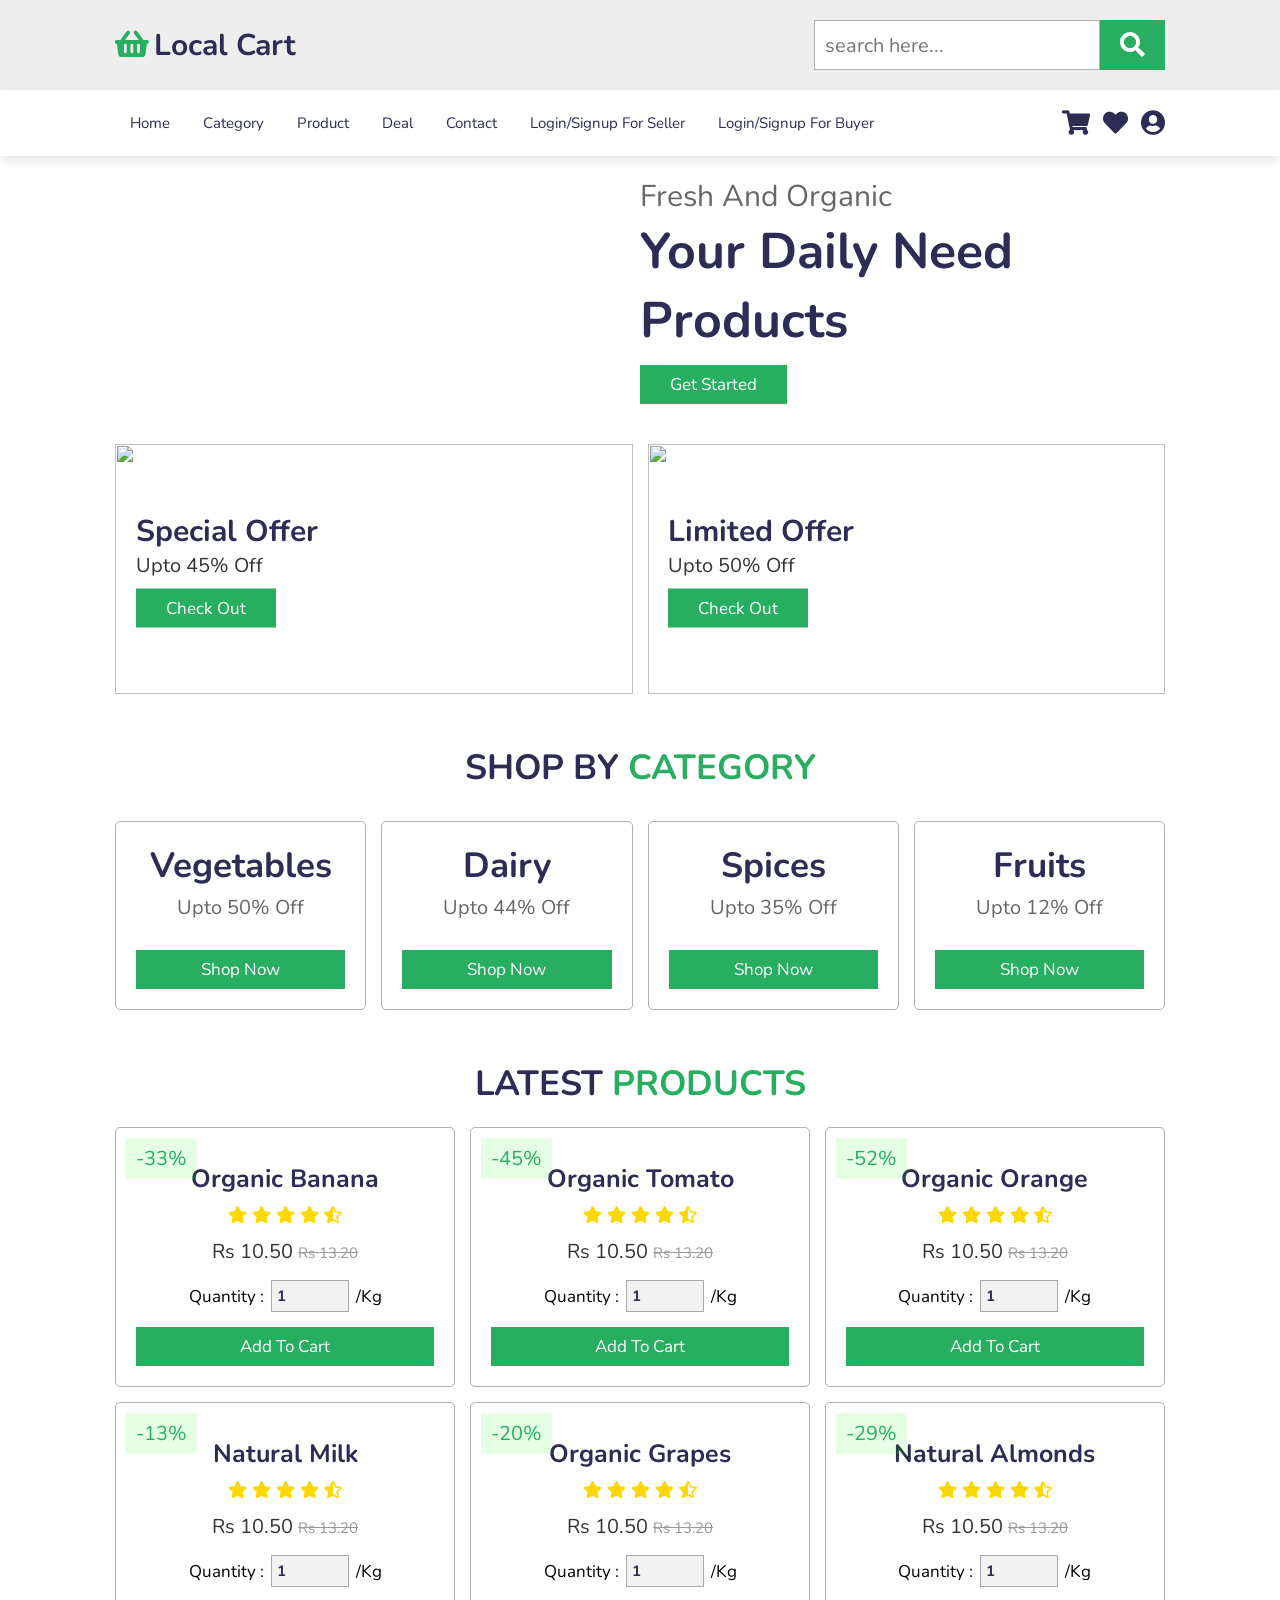
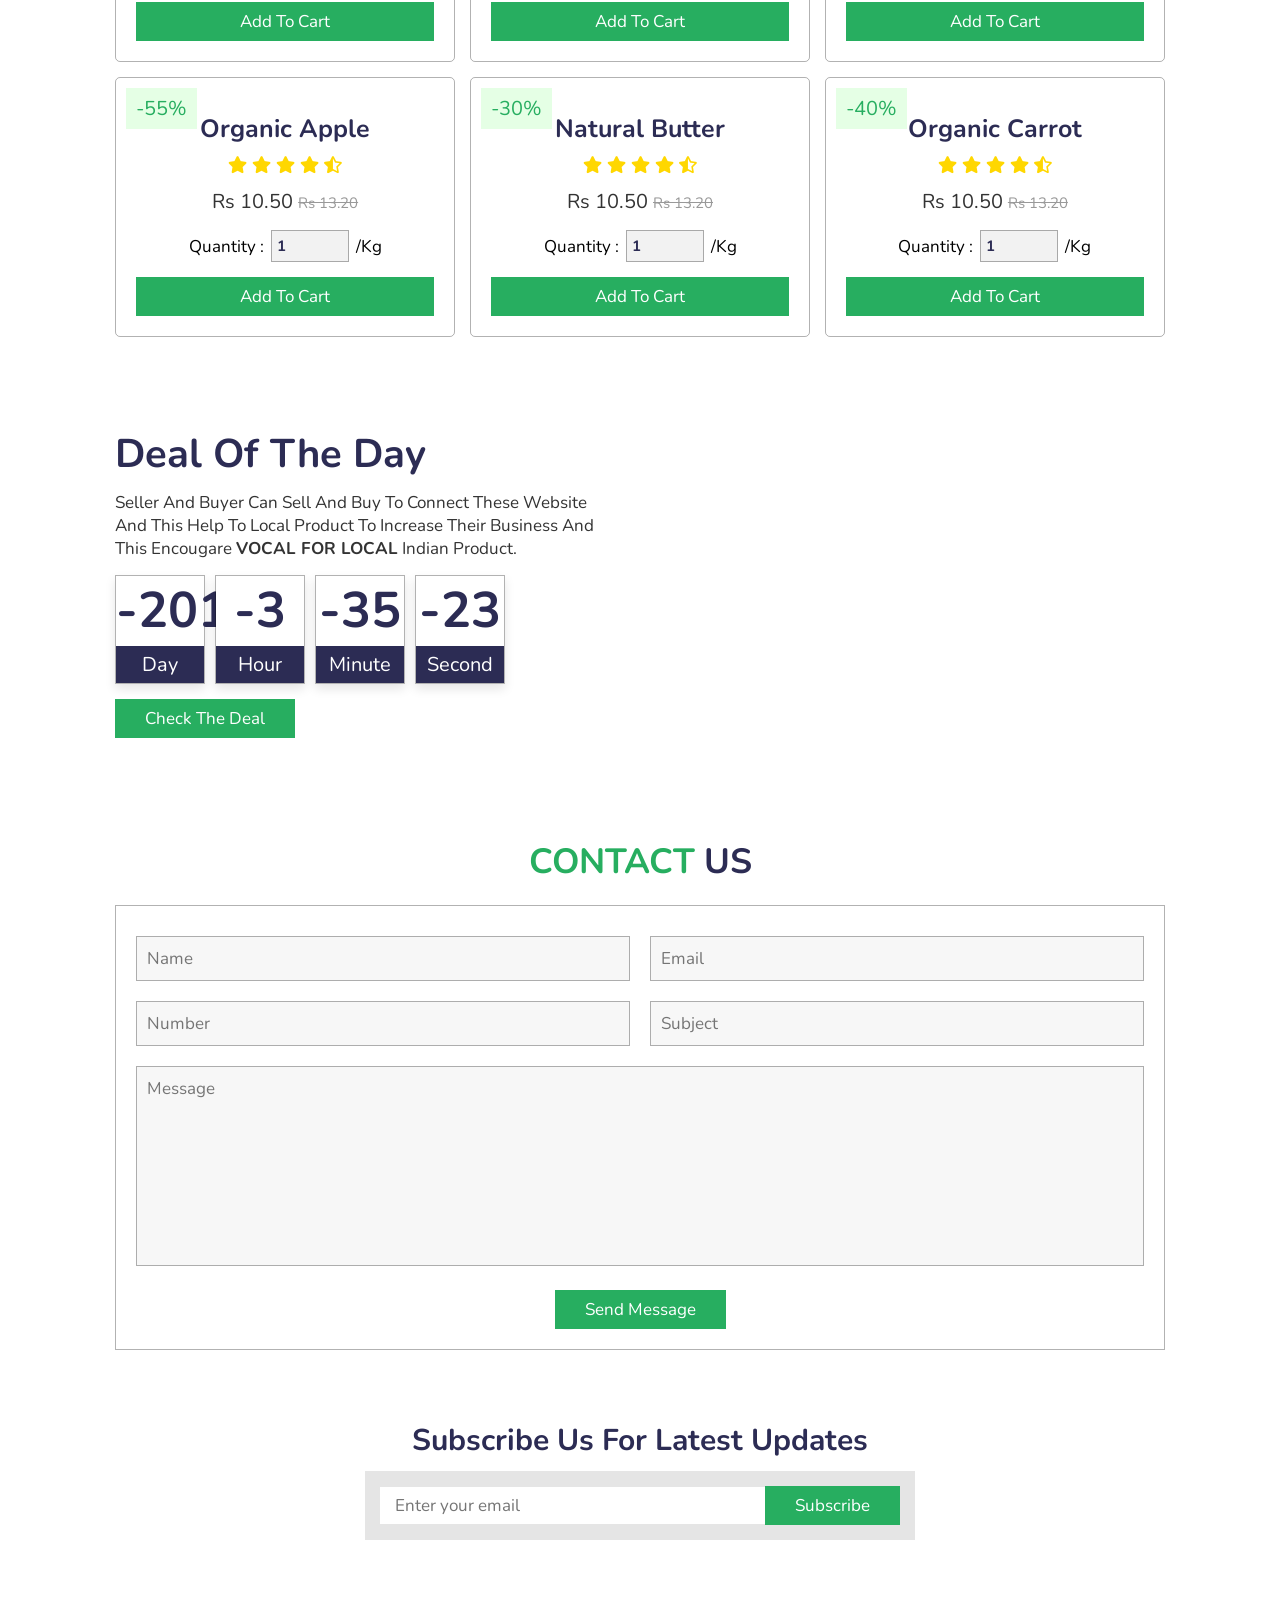
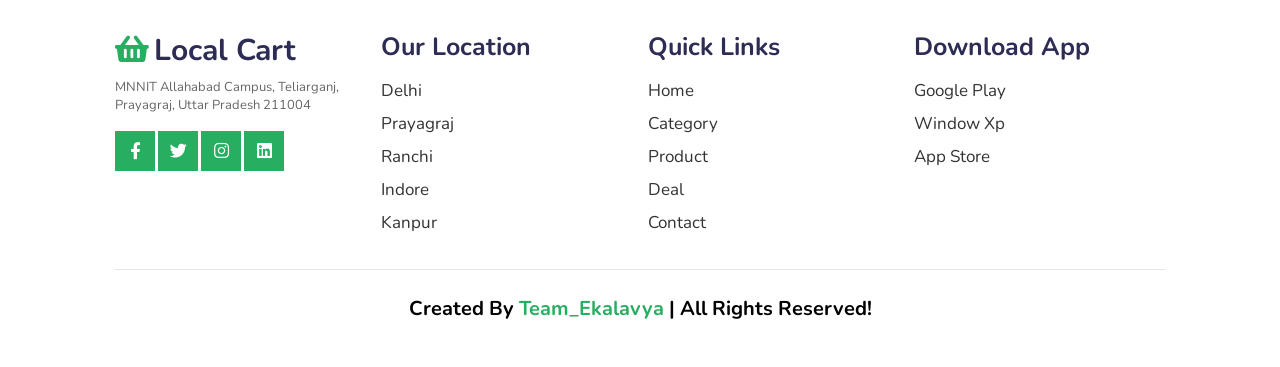
==== index.html @ 28bb5edc "Add files via upload" ====
<!DOCTYPE html>
<html lang="en">
<head>
    <meta charset="UTF-8">
    <meta name="viewport" content="width=device-width, initial-scale=1.0">
    <title>Local Cart/Indias first local product online shopping store </title>

    
    <link rel="stylesheet" href="https://cdnjs.cloudflare.com/ajax/libs/font-awesome/5.15.3/css/all.min.css">

    
    <link rel="stylesheet" href="style.css">

</head>
<body>



<header>

    <div class="header-1">

        <a href="#" class="logo"><i class="fas fa-shopping-basket"></i>Local Cart</a>

        <form action="" class="search-box-container">
            <input type="search" id="search-box" placeholder="search here...">
            <label for="search-box" class="fas fa-search"></label>
        </form>

    </div>

    <div class="header-2">

        <div id="menu-bar" class="fas fa-bars"></div>

        <nav class="navbar">
            <a href="#home">home</a>
            <a href="#category">category</a>
            <a href="#product">product</a>
            <a href="#deal">deal</a>
            <a href="#contact">contact</a>
            <a href="Login_Page.html" target="_blank">login/signup for Seller</a>
            <a href="Login_Page.html" target="_blank">login/signup for Buyer</a>
        </nav>

        <div class="icons">
            <a href="#" class="fas fa-shopping-cart"></a>
            <a href="#" class="fas fa-heart"></a>
            <a href="#" class="fas fa-user-circle"></a>
        </div>

    </div>

</header>



<section class="home" id="home">

    <div class="image">
        <img src="images/home-img.png" alt="">
    </div>

    <div class="content">
        <span>fresh and organic</span>
        <h3>your daily need products</h3>
        <a href="#" class="btn">get started</a>
    </div>

</section>



<section class="banner-container">

    <div class="banner">
        <img src="images/banner-1.jpg" alt="">
        <div class="content">
            <h3>special offer</h3>
            <p>upto 45% off</p>
            <a href="#" class="btn">check out</a>
        </div>
    </div>

    <div class="banner">
        <img src="images/banner-2.jpg" alt="">
        <div class="content">
            <h3>limited offer</h3>
            <p>upto 50% off</p>
            <a href="#" class="btn">check out</a>
        </div>
    </div>

</section>



<section class="category" id="category">

    <h1 class="heading">shop by <span>category</span></h1>

    <div class="box-container">

        <div class="box">
            <h3>Vegetables</h3>
            <p>upto 50% off</p>
            <img src="images/category-1.png" alt="">
            <a href="vegetables.html" class="btn">shop now</a>
        </div>
        <div class="box">
            <h3>Dairy</h3>
            <p>upto 44% off</p>
            <img src="images/Dairy Products/raspberry-1293616__340.webp" alt="">
            <a href="dairy.html" class="btn">shop now</a>
        </div>
        <div class="box">
            <h3>Spices</h3>
            <p>upto 35% off</p>
            <img src="images/Spices/spice2.jpg" alt="">
            <a href="spices.html" class="btn">shop now</a>
        </div>
        <div class="box">
            <h3>Fruits</h3>
            <p>upto 12% off</p>
            <img src="images/category-4.png" alt="">
            <a href="fruits.html" class="btn">shop now</a>
        </div>

    </div>

</section>



<section class="product" id="product">

    <h1 class="heading">latest <span>products</span></h1>

    <div class="box-container">

        <div class="box">
            <span class="discount">-33%</span>
            <div class="icons">
                <a href="#" class="fas fa-heart"></a>
                <a href="#" class="fas fa-share"></a>
                <a href="#" class="fas fa-eye"></a>
            </div>
            <img src="images/product-1.png" alt="">
            <h3>organic banana</h3>
            <div class="stars">
                <i class="fas fa-star"></i>
                <i class="fas fa-star"></i>
                <i class="fas fa-star"></i>
                <i class="fas fa-star"></i>
                <i class="fas fa-star-half-alt"></i>
            </div>
            <div class="price"> Rs 10.50 <span> Rs 13.20 </span> </div>
            <div class="quantity">
                <span>quantity : </span>
                <input type="number" min="1" max="1000" value="1">
                <span> /kg </span>
            </div>
            <a href="#" class="btn">add to cart</a>
        </div>

        <div class="box">
            <span class="discount">-45%</span>
            <div class="icons">
                <a href="#" class="fas fa-heart"></a>
                <a href="#" class="fas fa-share"></a>
                <a href="#" class="fas fa-eye"></a>
            </div>
            <img src="images/product-2.png" alt="">
            <h3>organic tomato</h3>
            <div class="stars">
                <i class="fas fa-star"></i>
                <i class="fas fa-star"></i>
                <i class="fas fa-star"></i>
                <i class="fas fa-star"></i>
                <i class="fas fa-star-half-alt"></i>
            </div>
            <div class="price"> Rs 10.50 <span> Rs 13.20 </span> </div>
            <div class="quantity">
                <span>quantity : </span>
                <input type="number" min="1" max="1000" value="1">
                <span> /kg </span>
            </div>
            <a href="#" class="btn">add to cart</a>
        </div>

        <div class="box">
            <span class="discount">-52%</span>
            <div class="icons">
                <a href="#" class="fas fa-heart"></a>
                <a href="#" class="fas fa-share"></a>
                <a href="#" class="fas fa-eye"></a>
            </div>
            <img src="images/product-3.png" alt="">
            <h3>organic orange</h3>
            <div class="stars">
                <i class="fas fa-star"></i>
                <i class="fas fa-star"></i>
                <i class="fas fa-star"></i>
                <i class="fas fa-star"></i>
                <i class="fas fa-star-half-alt"></i>
            </div>
            <div class="price"> Rs 10.50 <span> Rs 13.20 </span> </div>
            <div class="quantity">
                <span>quantity : </span>
                <input type="number" min="1" max="1000" value="1">
                <span> /kg </span>
            </div>
            <a href="#" class="btn">add to cart</a>
        </div>

        <div class="box">
            <span class="discount">-13%</span>
            <div class="icons">
                <a href="#" class="fas fa-heart"></a>
                <a href="#" class="fas fa-share"></a>
                <a href="#" class="fas fa-eye"></a>
            </div>
            <img src="images/product-4.png" alt="">
            <h3>natural milk</h3>
            <div class="stars">
                <i class="fas fa-star"></i>
                <i class="fas fa-star"></i>
                <i class="fas fa-star"></i>
                <i class="fas fa-star"></i>
                <i class="fas fa-star-half-alt"></i>
            </div>
            <div class="price"> Rs 10.50 <span> Rs 13.20 </span> </div>
            <div class="quantity">
                <span>quantity : </span>
                <input type="number" min="1" max="1000" value="1">
                <span> /kg </span>
            </div>
            <a href="#" class="btn">add to cart</a>
        </div>

        <div class="box">
            <span class="discount">-20%</span>
            <div class="icons">
                <a href="#" class="fas fa-heart"></a>
                <a href="#" class="fas fa-share"></a>
                <a href="#" class="fas fa-eye"></a>
            </div>
            <img src="images/product-5.png" alt="">
            <h3>organic grapes</h3>
            <div class="stars">
                <i class="fas fa-star"></i>
                <i class="fas fa-star"></i>
                <i class="fas fa-star"></i>
                <i class="fas fa-star"></i>
                <i class="fas fa-star-half-alt"></i>
            </div>
            <div class="price"> Rs 10.50 <span> Rs 13.20 </span> </div>
            <div class="quantity">
                <span>quantity : </span>
                <input type="number" min="1" max="1000" value="1">
                <span> /kg </span>
            </div>
            <a href="#" class="btn">add to cart</a>
        </div>

        <div class="box">
            <span class="discount">-29%</span>
            <div class="icons">
                <a href="#" class="fas fa-heart"></a>
                <a href="#" class="fas fa-share"></a>
                <a href="#" class="fas fa-eye"></a>
            </div>
            <img src="images/product-6.png" alt="">
            <h3>natural almonds</h3>
            <div class="stars">
                <i class="fas fa-star"></i>
                <i class="fas fa-star"></i>
                <i class="fas fa-star"></i>
                <i class="fas fa-star"></i>
                <i class="fas fa-star-half-alt"></i>
            </div>
            <div class="price"> Rs 10.50 <span> Rs 13.20 </span> </div>
            <div class="quantity">
                <span>quantity : </span>
                <input type="number" min="1" max="1000" value="1">
                <span> /kg </span>
            </div>
            <a href="#" class="btn">add to cart</a>
        </div>

        <div class="box">
            <span class="discount">-55%</span>
            <div class="icons">
                <a href="#" class="fas fa-heart"></a>
                <a href="#" class="fas fa-share"></a>
                <a href="#" class="fas fa-eye"></a>
            </div>
            <img src="images/product-7.png" alt="">
            <h3>organic apple</h3>
            <div class="stars">
                <i class="fas fa-star"></i>
                <i class="fas fa-star"></i>
                <i class="fas fa-star"></i>
                <i class="fas fa-star"></i>
                <i class="fas fa-star-half-alt"></i>
            </div>
            <div class="price"> Rs 10.50 <span> Rs 13.20 </span> </div>
            <div class="quantity">
                <span>quantity : </span>
                <input type="number" min="1" max="1000" value="1">
                <span> /kg </span>
            </div>
            <a href="#" class="btn">add to cart</a>
        </div>

        <div class="box">
            <span class="discount">-30%</span>
            <div class="icons">
                <a href="#" class="fas fa-heart"></a>
                <a href="#" class="fas fa-share"></a>
                <a href="#" class="fas fa-eye"></a>
            </div>
            <img src="images/product-8.png" alt="">
            <h3>natural butter</h3>
            <div class="stars">
                <i class="fas fa-star"></i>
                <i class="fas fa-star"></i>
                <i class="fas fa-star"></i>
                <i class="fas fa-star"></i>
                <i class="fas fa-star-half-alt"></i>
            </div>
            <div class="price"> Rs 10.50 <span> Rs 13.20 </span> </div>
            <div class="quantity">
                <span>quantity : </span>
                <input type="number" min="1" max="1000" value="1">
                <span> /kg </span>
            </div>
            <a href="#" class="btn">add to cart</a>
        </div>

        <div class="box">
            <span class="discount">-40%</span>
            <div class="icons">
                <a href="#" class="fas fa-heart"></a>
                <a href="#" class="fas fa-share"></a>
                <a href="#" class="fas fa-eye"></a>
            </div>
            <img src="images/product-9.png" alt="">
            <h3>organic carrot</h3>
            <div class="stars">
                <i class="fas fa-star"></i>
                <i class="fas fa-star"></i>
                <i class="fas fa-star"></i>
                <i class="fas fa-star"></i>
                <i class="fas fa-star-half-alt"></i>
            </div>
            <div class="price"> Rs 10.50 <span> Rs 13.20 </span> </div>
            <div class="quantity">
                <span>quantity : </span>
                <input type="number" min="1" max="1000" value="1">
                <span> /kg </span>
            </div>
            <a href="#" class="btn">add to cart</a>
        </div>

    </div>

</section>


<section class="deal" id="deal">

    <div class="content">

        <h3 class="title">deal of the day</h3>
        <p>Seller and buyer can sell and buy to connect these website 
            and this help to local product to increase their business 
            and this encougare <span> <b>VOCAL FOR LOCAL</b></span> Indian product.</p>

        <div class="count-down">
            <div class="box">
                <h3 id="day">00</h3>
                <span>day</span>
            </div>
            <div class="box">
                <h3 id="hour">00</h3>
                <span>hour</span>
            </div>
            <div class="box">
                <h3 id="minute">00</h3>
                <span>minute</span>
            </div>
            <div class="box">
                <h3 id="second">00</h3>
                <span>second</span>
            </div>
        </div>

        <a href="#" class="btn">check the deal</a>

    </div>

</section>



<section class="contact" id="contact">

    <h1 class="heading"> <span>contact</span> us </h1>

    <form action="">

        <div class="inputBox">
            <input type="text" placeholder="Name">
            <input type="email" placeholder="Email">
        </div>

        <div class="inputBox">
            <input type="number" placeholder="Number">
            <input type="text" placeholder="Subject">
        </div>

        <textarea placeholder="Message" name="" id="" cols="30" rows="10"></textarea>

        <input type="submit" value="send message" class="btn">

    </form>

</section>



<section class="newsletter">

    <h3>subscribe us for latest updates</h3>

    <form action="">
        <input class="box" type="email" placeholder="Enter your email">
        <input type="submit" value="subscribe" class="btn">
    </form>

</section>



<section class="footer">

    <div class="box-container">

        <div class="box">
            <a href="#" class="logo"><i class="fas fa-shopping-basket"></i>Local Cart</a>
            <p>MNNIT Allahabad Campus, Teliarganj, Prayagraj, Uttar Pradesh 211004 </p>
            <div class="share">
                <a href="#" class="btn fab fa-facebook-f"></a>
                <a href="#" class="btn fab fa-twitter"></a>
                <a href="#" class="btn fab fa-instagram"></a>
                <a href="#" class="btn fab fa-linkedin"></a>
            </div>
        </div>
        
        <div class="box">
            <h3>our location</h3>
            <div class="links">
                <a href="#">Delhi</a>
                <a href="#">Prayagraj</a>
                <a href="#">Ranchi</a>
                <a href="#">Indore</a>
                <a href="#">Kanpur</a>
            </div>
        </div>

        <div class="box">
            <h3>quick links</h3>
            <div class="links">
                <a href="#">home</a>
                <a href="#">category</a>
                <a href="#">product</a>
                <a href="#">deal</a>
                <a href="#">contact</a>
            </div>
        </div>

        <div class="box">
            <h3>download app</h3>
            <div class="links">
                <a href="#">google play</a>
                <a href="#">window xp</a>
                <a href="#">app store</a>
            </div>
        </div>

    </div>

    <h1 class="credit"> created by <span> Team_Ekalavya </span> | all rights reserved! </h1>

</section>


<!-- custom js file link  -->
<script src="script.js"></script>
    
</body>
</html>
---- style.css ----
@import url('https://fonts.googleapis.com/css2?family=Nunito:wght@200;300;400;600;700&display=swap');

:root{
  --green:#27ae60;
  --black:#2c2c54;
}

*{
  font-family: 'Nunito', sans-serif;
  margin:0; padding:0;
  box-sizing: border-box;
  outline: none; border:none;
  text-decoration: none;
  text-transform: capitalize;
  transition: all .2s linear;
}

*::selection{
  background:var(--green);
  color:#fff;
}

html{
  font-size: 62.5%;
  overflow-x: hidden;
  scroll-padding-top: 6.5rem;
  scroll-behavior: smooth;
}

section{
  padding:2rem 9%;
}

.btn{
  display: inline-block;
  margin-top: 1rem;
  background:var(--green);
  color:#fff;
  padding:.8rem 3rem;
  font-size: 1.7rem;
  text-align: center;
  cursor: pointer;
}

.btn:hover{
  background:var(--black);
}

.heading{
  text-align: center;
  color:var(--black);
  text-transform: uppercase;
  padding:1rem;
  font-size: 3.5rem;
  padding-bottom: 2rem;
}

.heading span{
  color:var(--green);
  text-transform: uppercase;
}

.header-1{
  background:#eee;
  display: flex;
  align-items: center;
  justify-content: space-between;
  padding:2rem 9%;
}

.logo{
  color:var(--black);
  font-weight: bolder;
  font-size: 3rem;
}

.logo i{
  padding-right: .5rem;
  color:var(--green);
}

.header-1 .search-box-container{
  display: flex;
  height:5rem;
}

.header-1 .search-box-container #search-box{
  height: 100%;
  width:100%;
  padding:1rem;
  font-size: 2rem;
  color:#333;
  border:.1rem solid rgba(0,0,0,.3);
  text-transform: none;
}

.header-1 .search-box-container label{
  height: 100%;
  width:8rem;
  font-size: 2.5rem;
  line-height: 5rem;
  color:#fff;
  background:var(--green);
  text-align: center;
  cursor: pointer;
}

.header-1 .search-box-container label:hover{
  background:var(--black);
}

.header-2{
  background:#fff;
  display: flex;
  align-items: center;
  justify-content: space-between;
  padding:2rem 9%;
  box-shadow: 0 .5rem 1rem rgba(0,0,0,.1);
  position: relative;
}

.header-2.active{
  position: fixed;
  top:0; left: 0; right:0;
  z-index: 10000;
}

.header-2 .navbar a{
  padding:.5rem 1.5rem;
  font-size: 1.5rem;
  border-radius: .5rem;
  color:var(--black);
}

.header-2 .navbar a:hover{
  background:var(--green);
  color:#fff;
}

.header-2 .icons a{
  font-size: 2.5rem;
  color:var(--black);
  padding-left: 1rem;
}

.header-2 .icons a:hover{
  color:var(--green);
}

#menu-bar{
  font-size: 3rem;
  border-radius: .5rem;
  border:.1rem solid var(--black);
  padding:.8rem 1.5rem;
  color:var(--black);
  cursor: pointer;
  display: none;
}

.home{
  display: flex;
  align-items: center;
  justify-content: center;
  flex-wrap: wrap;
}

.home .image{
  flex:1 1 40rem;
  padding-top: 5rem;
}

.home .image img{
  width:100%;
}

.home .content{
  flex:1 1 40rem;
}

.home .content span{
  font-size: 3rem;
  color:#666;
}

.home .content h3{
  font-size: 5rem;
  color:var(--black);
}
/*Categories*/
.categories{
  display: flex;
  align-items: center;
  justify-content: center;
  flex-wrap: wrap;
}
.categories .spice-image{
  flex:1 1 34rem;
  padding-top: 5rem;
}
.categories .spice-image img{
  width:80%;
}

.categories .content{
  flex:1 1 40rem;
}

.categories .content span{
  font-size: 3rem;
  color:#666;
}

.categories .content h3{
  font-size: 4rem;
  color:var(--black);
}


.banner-container{
  display: flex;
  flex-wrap: wrap;
  gap:1.5rem;
}

.banner-container .banner{
  flex:1 1 40rem;
  height: 25rem;
  overflow: hidden;
  position: relative;
}

.banner-container .banner img{
  height: 100%;
  width:100%;
  object-fit: cover;
}

.banner-container .banner .content{
  position: absolute;
  top:50%; left: 4%;
  transform: translateY(-50%);
}

.banner-container .banner .content h3{
  font-size: 3rem;
  color:var(--black);
}

.banner-container .banner .content p{
  font-size: 2rem;
  color:#333;
}

.banner-container .banner:hover img{
  transform:scale(1.2) rotate(-5deg);
}

.category .box-container{
  display: flex;
  gap: 1.5rem;
  flex-wrap: wrap;
  padding-top: 1rem;
}

.category .box-container .box{
  border:.1rem solid rgba(0,0,0,.3);
  border-radius: .5rem;
  text-align: center;
  padding:2rem;
  flex:1 1 25rem;
}

.category .box-container .box img{
  width: 20rem;
  margin:.5rem 0;
}

.category .box-container .box h3{
  font-size: 3.5rem;
  color:var(--black);
}

.category .box-container .box p{
  font-size: 2rem;
  color:#666;
  padding:.5rem 0;
}

.category .box-container .box .btn{
  display: block;
}

.product .box-container{
  display: flex;
  flex-wrap: wrap;
  gap:1.5rem;
}

.product .box-container .box{
  flex:1 1 30rem;
  text-align: center;
  padding:2rem;
  border:.1rem solid rgba(0,0,0,.3);
  border-radius: .5rem;
  overflow: hidden;
  position: relative;
}

.product .box-container .box img{
  height: 20rem;
}

.product .box-container .box .discount{
  position: absolute;
  top:1rem; left: 1rem;
  background:rgba(0,255,0,.1);
  color:var(--green);
  padding:.7rem 1rem;
  font-size: 2rem;
}

.product .box-container .box .icons{
  position: absolute;
  top:.5rem; right:-6rem;
}

.product .box-container .box:hover .icons{
  right:1rem;
}

.product .box-container .box .icons a{
  display: block;
  height:4.5rem;
  width:4.5rem;
  line-height: 4.5rem;
  font-size: 1.7rem;
  color:var(--black);
  background:rgba(0,0,0,.05);
  border-radius: 50%;
  margin-top: .7rem;
}

.product .box-container .box .icons a:hover{
  background:var(--green);
  color:#fff;
}

.product .box-container .box h3{
  color:var(--black);
  font-size: 2.5rem;
}

.product .box-container .box .stars i{
  padding:1rem .1rem;
  font-size: 1.7rem;
  color:gold;
}

.product .box-container .box .price{
  font-size: 2rem;
  color:#333;
  padding:.5rem 0;
}

.product .box-container .box .price span{
  font-size: 1.5rem;
  color:#999;
  text-decoration: line-through;
}

.product .box-container .box .quantity{
  display: flex;
  align-items: center;
  justify-content: center;
  padding-top: 1rem;
  padding-bottom: .5rem;
}

.product .box-container .box .quantity span{
  padding:0 .7rem;
  font-size: 1.7rem;
}

.product .box-container .box .quantity input{
  border:.1rem solid rgba(0,0,0,.3);
  font-size: 1.5rem;
  font-weight: bolder;
  color:var(--black);
  padding:.5rem;
  background:rgba(0,0,0,.05);
}

.product .box-container .box .btn{
  display: block;
}

.deal{
  background:url(../images/deal-bg.jpg) no-repeat;
  background-position: center;
  background-size: cover;
  padding-top: 7rem;
  padding-bottom: 7rem;
}

.deal .content{
  max-width: 50rem;
}

.deal .content .title{
  font-size: 4rem;
  color:var(--black);
}

.deal .content p{
  font-size: 1.7rem;
  padding:1rem 0;
  color:#333;
}

.deal .content .count-down{
  display: flex;
  gap:1rem;
  padding:.5rem 0;
}

.deal .content .count-down .box{
  width:9rem;
  text-align: center;
  box-shadow: 0 .5rem 1rem rgba(0,0,0,.1);
  border:.1rem solid rgba(0,0,0,.3);
}

.deal .content .count-down .box h3{
  color:var(--black);
  background:#fff;
  height: 7rem;
  line-height: 7rem;
  width:100%;
  font-size: 5rem;
}

.deal .content .count-down .box span{
  display: block;
  background:var(--black);
  color:#fff;
  width:100%;
  padding:.5rem;
  font-size: 2rem;
}

.contact form{
  text-align: center;
  padding:2rem;
  border:.1rem solid rgba(0,0,0,.3);
}

.contact form .inputBox{
  display: flex;
  justify-content: space-between;
  flex-wrap: wrap;
}

.contact form .inputBox input, .contact form textarea{
  padding:1rem;
  font-size: 1.7rem;
  background:#f7f7f7;
  text-transform: none;
  margin:1rem 0;
  border:.1rem solid rgba(0,0,0,.3);
  width: 49%;
}

.contact form textarea{
  height: 20rem;
  resize: none;
  width: 100%;
}

.newsletter{
  background:url(../images/newsletter-bg.jpg) no-repeat;
  background-size: cover;
  background-position: center;
  text-align: center;
  padding:5rem 2rem;
}

.newsletter h3{
  font-size: 3rem;
  color:var(--black);
}

.newsletter form{
  max-width: 55rem;
  display: flex;
  align-items: center;
  margin:1rem auto;
  padding:1.5rem;
  background:rgba(0,0,0,.1);
}

.newsletter form .box{
  width:100%;
  padding:.7rem 1.5rem;
  font-size: 1.7rem;
  color:#333;
  text-transform: none;
}

.newsletter form .btn{
  margin-top: 0;
}

.footer .box-container{
  display: flex;
  gap:1.5rem;
  flex-wrap: wrap;
}

.footer .box-container .box{
  padding:1rem 0;
  flex:1 1 25rem;
}

.footer .box-container .box .share a{
  padding:0;
  height:4rem;
  width:4rem;
  line-height: 4rem;
  text-align: center;
}

.footer .box-container .box h3{
  font-size: 2.5rem;
  color:var(--black);
}

.footer .box-container .box p{
  font-size: 1.3rem;
  color:#666;
  padding:.7rem 0;
}

.footer .box-container .box .links{
  padding:1rem 0;
}

.footer .box-container .box .links a{
  display: block;
  padding:.5rem 0;
  font-size: 1.7rem;
  color:#333;
}

.footer .box-container .box .links a:hover{
  text-decoration: underline;
  color:var(--green);
}

.footer .credit{
  padding:2.5rem 1rem;
  border-top: .1rem solid rgba(0,0,0,.1);
  margin-top: 1rem;
  text-align: center;
  font-size: 2rem;
}

.footer .credit span{
  color:var(--green);
}


/* media queries  */

@media(max-width:1200px){

  html{
    font-size: 55%;
  }

}

@media(max-width:991px){

  .header-1,
  .header-2{
    padding:2rem;
  }

  section{
    padding:2rem;
  }

}

@media(max-width:768px){

  #menu-bar{
    display: initial;
  }

  .header-2 .navbar{
    position: absolute;
    top:100%; left: 0; right:0;
    background:var(--black);
    padding:1rem 2rem;
    display: none;
  }

  .header-2 .navbar.active{
    display: initial;
  }

  .header-2 .navbar a{
    font-size: 2.5rem;
    display: block;
    text-align: center;
    background:#fff;
    padding:1rem;
    margin:1.5rem 0;
  }

  .home .content{
    text-align: center;
  }

  .home .content h3{
    font-size: 4rem;
  }

  .deal{
    background-position: left;
  }

  .deal .content{
    max-width: 100%;
    text-align: center;
  }

  .deal .content .count-down{
    justify-content: center;
  }

  .contact form .inputBox input{
    width:100%;
  }

  .newsletter h3{
    font-size: 2.2rem;
  }

}

@media(max-width:450px){

  html{
    font-size: 50%;
  }

  .heading{
    font-size: 3rem;
  }

  .header-1{
    flex-flow: column;
  }

  .header-1 .search-box-container{
    width:100%;
    margin-top: 2rem;
  }

  .logo{
    font-size: 4rem;
  }

  .deal .content .count-down .box h3{
    font-size: 4rem;
  }

  .deal .content .count-down .box span{
    font-size: 1.5rem;
  }

}
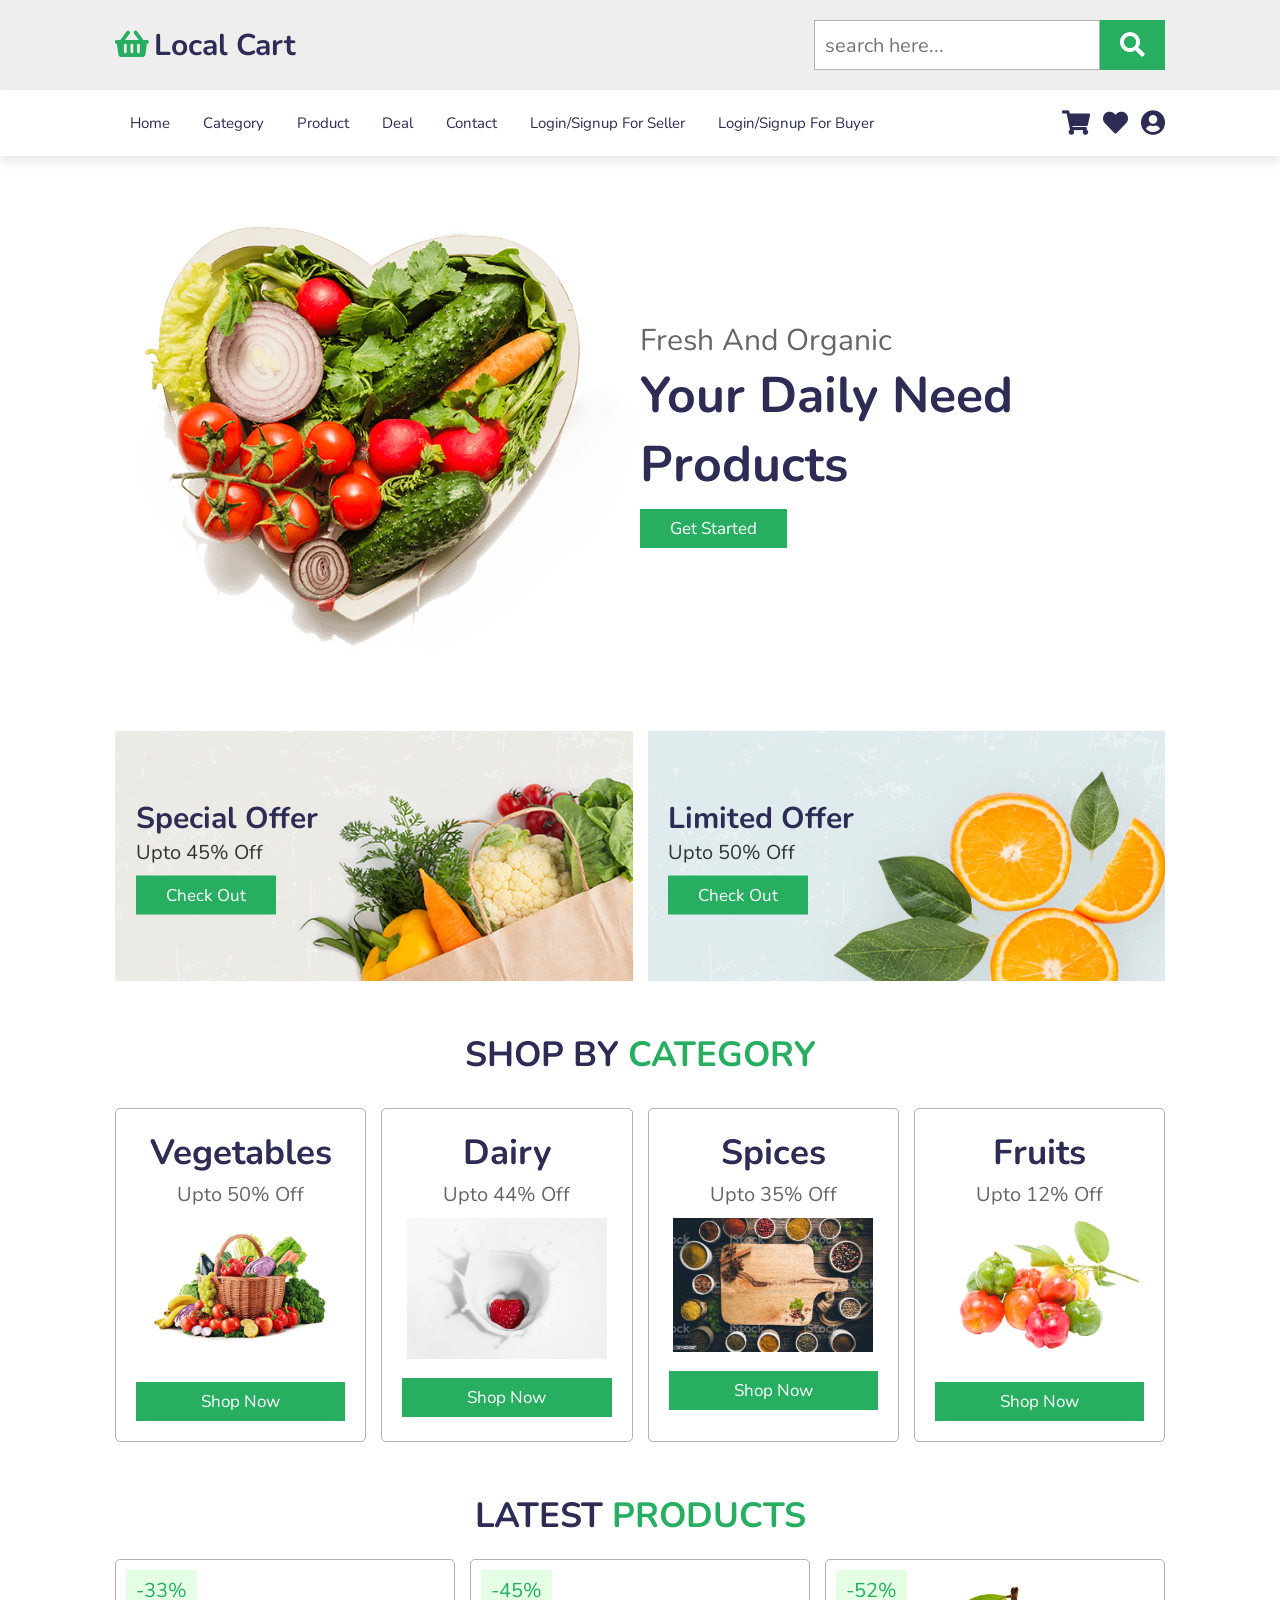
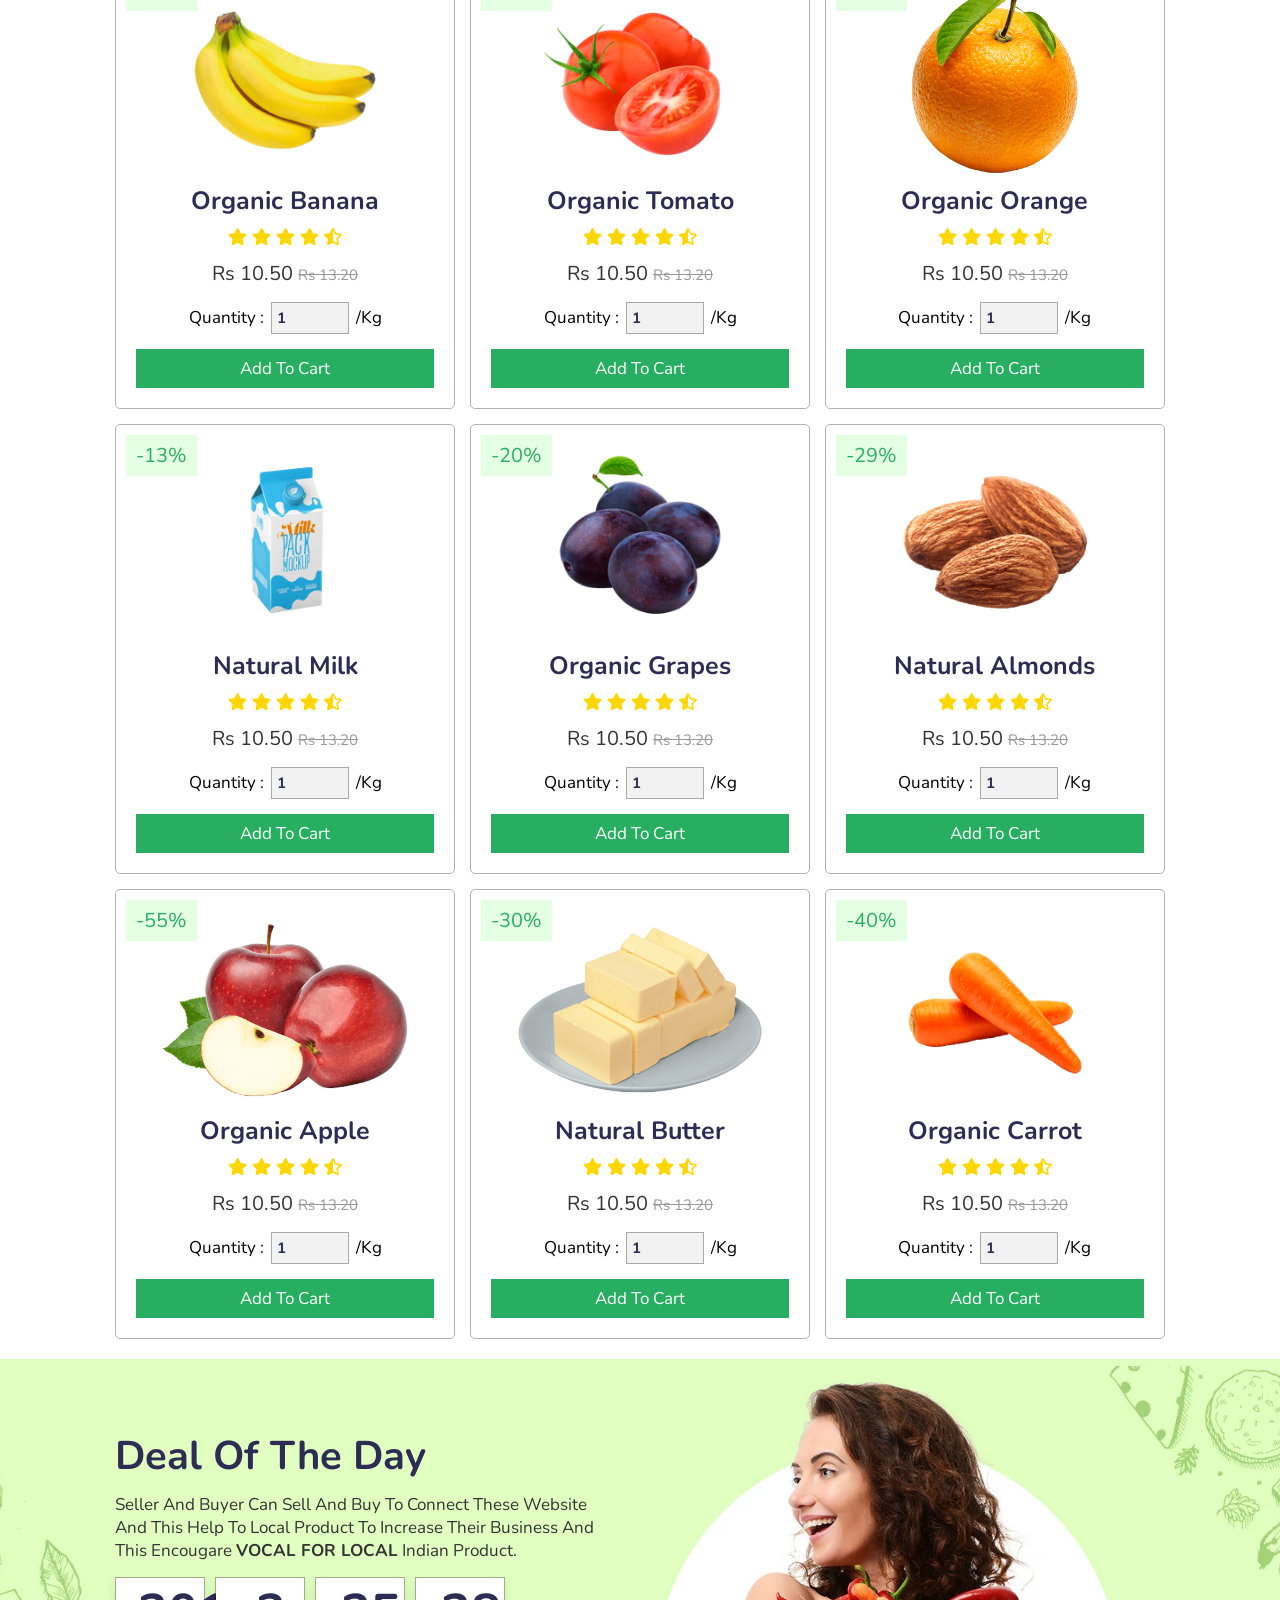
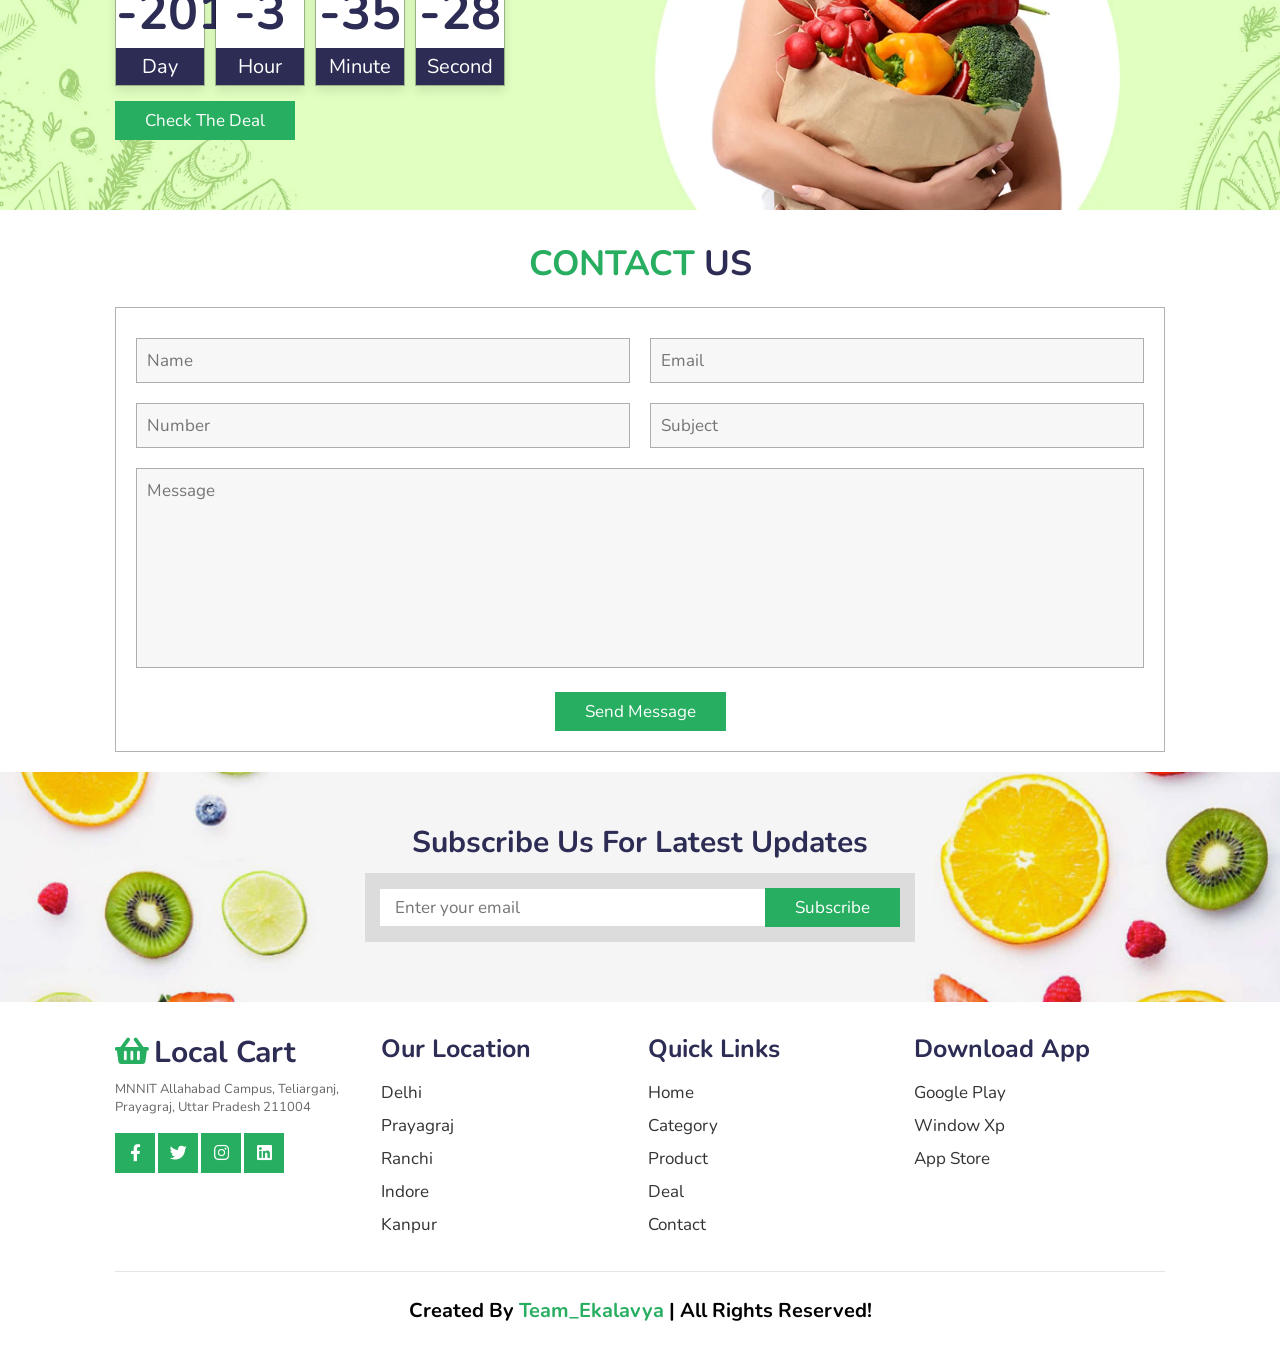
==== commit 0475fa52: "Updated commit" ====
--- a/index.html
+++ b/index.html
@@ -1,503 +1,503 @@
-<!DOCTYPE html>
-<html lang="en">
-<head>
-    <meta charset="UTF-8">
-    <meta name="viewport" content="width=device-width, initial-scale=1.0">
-    <title>Local Cart/Indias first local product online shopping store </title>
-
-    
-    <link rel="stylesheet" href="https://cdnjs.cloudflare.com/ajax/libs/font-awesome/5.15.3/css/all.min.css">
-
-    
-    <link rel="stylesheet" href="style.css">
-
-</head>
-<body>
-
-
-
-<header>
-
-    <div class="header-1">
-
-        <a href="#" class="logo"><i class="fas fa-shopping-basket"></i>Local Cart</a>
-
-        <form action="" class="search-box-container">
-            <input type="search" id="search-box" placeholder="search here...">
-            <label for="search-box" class="fas fa-search"></label>
-        </form>
-
-    </div>
-
-    <div class="header-2">
-
-        <div id="menu-bar" class="fas fa-bars"></div>
-
-        <nav class="navbar">
-            <a href="#home">home</a>
-            <a href="#category">category</a>
-            <a href="#product">product</a>
-            <a href="#deal">deal</a>
-            <a href="#contact">contact</a>
-            <a href="Login_Page.html" target="_blank">login/signup for Seller</a>
-            <a href="Login_Page.html" target="_blank">login/signup for Buyer</a>
-        </nav>
-
-        <div class="icons">
-            <a href="#" class="fas fa-shopping-cart"></a>
-            <a href="#" class="fas fa-heart"></a>
-            <a href="#" class="fas fa-user-circle"></a>
-        </div>
-
-    </div>
-
-</header>
-
-
-
-<section class="home" id="home">
-
-    <div class="image">
-        <img src="images/home-img.png" alt="">
-    </div>
-
-    <div class="content">
-        <span>fresh and organic</span>
-        <h3>your daily need products</h3>
-        <a href="#" class="btn">get started</a>
-    </div>
-
-</section>
-
-
-
-<section class="banner-container">
-
-    <div class="banner">
-        <img src="images/banner-1.jpg" alt="">
-        <div class="content">
-            <h3>special offer</h3>
-            <p>upto 45% off</p>
-            <a href="#" class="btn">check out</a>
-        </div>
-    </div>
-
-    <div class="banner">
-        <img src="images/banner-2.jpg" alt="">
-        <div class="content">
-            <h3>limited offer</h3>
-            <p>upto 50% off</p>
-            <a href="#" class="btn">check out</a>
-        </div>
-    </div>
-
-</section>
-
-
-
-<section class="category" id="category">
-
-    <h1 class="heading">shop by <span>category</span></h1>
-
-    <div class="box-container">
-
-        <div class="box">
-            <h3>Vegetables</h3>
-            <p>upto 50% off</p>
-            <img src="images/category-1.png" alt="">
-            <a href="vegetables.html" class="btn">shop now</a>
-        </div>
-        <div class="box">
-            <h3>Dairy</h3>
-            <p>upto 44% off</p>
-            <img src="images/Dairy Products/raspberry-1293616__340.webp" alt="">
-            <a href="dairy.html" class="btn">shop now</a>
-        </div>
-        <div class="box">
-            <h3>Spices</h3>
-            <p>upto 35% off</p>
-            <img src="images/Spices/spice2.jpg" alt="">
-            <a href="spices.html" class="btn">shop now</a>
-        </div>
-        <div class="box">
-            <h3>Fruits</h3>
-            <p>upto 12% off</p>
-            <img src="images/category-4.png" alt="">
-            <a href="fruits.html" class="btn">shop now</a>
-        </div>
-
-    </div>
-
-</section>
-
-
-
-<section class="product" id="product">
-
-    <h1 class="heading">latest <span>products</span></h1>
-
-    <div class="box-container">
-
-        <div class="box">
-            <span class="discount">-33%</span>
-            <div class="icons">
-                <a href="#" class="fas fa-heart"></a>
-                <a href="#" class="fas fa-share"></a>
-                <a href="#" class="fas fa-eye"></a>
-            </div>
-            <img src="images/product-1.png" alt="">
-            <h3>organic banana</h3>
-            <div class="stars">
-                <i class="fas fa-star"></i>
-                <i class="fas fa-star"></i>
-                <i class="fas fa-star"></i>
-                <i class="fas fa-star"></i>
-                <i class="fas fa-star-half-alt"></i>
-            </div>
-            <div class="price"> Rs 10.50 <span> Rs 13.20 </span> </div>
-            <div class="quantity">
-                <span>quantity : </span>
-                <input type="number" min="1" max="1000" value="1">
-                <span> /kg </span>
-            </div>
-            <a href="#" class="btn">add to cart</a>
-        </div>
-
-        <div class="box">
-            <span class="discount">-45%</span>
-            <div class="icons">
-                <a href="#" class="fas fa-heart"></a>
-                <a href="#" class="fas fa-share"></a>
-                <a href="#" class="fas fa-eye"></a>
-            </div>
-            <img src="images/product-2.png" alt="">
-            <h3>organic tomato</h3>
-            <div class="stars">
-                <i class="fas fa-star"></i>
-                <i class="fas fa-star"></i>
-                <i class="fas fa-star"></i>
-                <i class="fas fa-star"></i>
-                <i class="fas fa-star-half-alt"></i>
-            </div>
-            <div class="price"> Rs 10.50 <span> Rs 13.20 </span> </div>
-            <div class="quantity">
-                <span>quantity : </span>
-                <input type="number" min="1" max="1000" value="1">
-                <span> /kg </span>
-            </div>
-            <a href="#" class="btn">add to cart</a>
-        </div>
-
-        <div class="box">
-            <span class="discount">-52%</span>
-            <div class="icons">
-                <a href="#" class="fas fa-heart"></a>
-                <a href="#" class="fas fa-share"></a>
-                <a href="#" class="fas fa-eye"></a>
-            </div>
-            <img src="images/product-3.png" alt="">
-            <h3>organic orange</h3>
-            <div class="stars">
-                <i class="fas fa-star"></i>
-                <i class="fas fa-star"></i>
-                <i class="fas fa-star"></i>
-                <i class="fas fa-star"></i>
-                <i class="fas fa-star-half-alt"></i>
-            </div>
-            <div class="price"> Rs 10.50 <span> Rs 13.20 </span> </div>
-            <div class="quantity">
-                <span>quantity : </span>
-                <input type="number" min="1" max="1000" value="1">
-                <span> /kg </span>
-            </div>
-            <a href="#" class="btn">add to cart</a>
-        </div>
-
-        <div class="box">
-            <span class="discount">-13%</span>
-            <div class="icons">
-                <a href="#" class="fas fa-heart"></a>
-                <a href="#" class="fas fa-share"></a>
-                <a href="#" class="fas fa-eye"></a>
-            </div>
-            <img src="images/product-4.png" alt="">
-            <h3>natural milk</h3>
-            <div class="stars">
-                <i class="fas fa-star"></i>
-                <i class="fas fa-star"></i>
-                <i class="fas fa-star"></i>
-                <i class="fas fa-star"></i>
-                <i class="fas fa-star-half-alt"></i>
-            </div>
-            <div class="price"> Rs 10.50 <span> Rs 13.20 </span> </div>
-            <div class="quantity">
-                <span>quantity : </span>
-                <input type="number" min="1" max="1000" value="1">
-                <span> /kg </span>
-            </div>
-            <a href="#" class="btn">add to cart</a>
-        </div>
-
-        <div class="box">
-            <span class="discount">-20%</span>
-            <div class="icons">
-                <a href="#" class="fas fa-heart"></a>
-                <a href="#" class="fas fa-share"></a>
-                <a href="#" class="fas fa-eye"></a>
-            </div>
-            <img src="images/product-5.png" alt="">
-            <h3>organic grapes</h3>
-            <div class="stars">
-                <i class="fas fa-star"></i>
-                <i class="fas fa-star"></i>
-                <i class="fas fa-star"></i>
-                <i class="fas fa-star"></i>
-                <i class="fas fa-star-half-alt"></i>
-            </div>
-            <div class="price"> Rs 10.50 <span> Rs 13.20 </span> </div>
-            <div class="quantity">
-                <span>quantity : </span>
-                <input type="number" min="1" max="1000" value="1">
-                <span> /kg </span>
-            </div>
-            <a href="#" class="btn">add to cart</a>
-        </div>
-
-        <div class="box">
-            <span class="discount">-29%</span>
-            <div class="icons">
-                <a href="#" class="fas fa-heart"></a>
-                <a href="#" class="fas fa-share"></a>
-                <a href="#" class="fas fa-eye"></a>
-            </div>
-            <img src="images/product-6.png" alt="">
-            <h3>natural almonds</h3>
-            <div class="stars">
-                <i class="fas fa-star"></i>
-                <i class="fas fa-star"></i>
-                <i class="fas fa-star"></i>
-                <i class="fas fa-star"></i>
-                <i class="fas fa-star-half-alt"></i>
-            </div>
-            <div class="price"> Rs 10.50 <span> Rs 13.20 </span> </div>
-            <div class="quantity">
-                <span>quantity : </span>
-                <input type="number" min="1" max="1000" value="1">
-                <span> /kg </span>
-            </div>
-            <a href="#" class="btn">add to cart</a>
-        </div>
-
-        <div class="box">
-            <span class="discount">-55%</span>
-            <div class="icons">
-                <a href="#" class="fas fa-heart"></a>
-                <a href="#" class="fas fa-share"></a>
-                <a href="#" class="fas fa-eye"></a>
-            </div>
-            <img src="images/product-7.png" alt="">
-            <h3>organic apple</h3>
-            <div class="stars">
-                <i class="fas fa-star"></i>
-                <i class="fas fa-star"></i>
-                <i class="fas fa-star"></i>
-                <i class="fas fa-star"></i>
-                <i class="fas fa-star-half-alt"></i>
-            </div>
-            <div class="price"> Rs 10.50 <span> Rs 13.20 </span> </div>
-            <div class="quantity">
-                <span>quantity : </span>
-                <input type="number" min="1" max="1000" value="1">
-                <span> /kg </span>
-            </div>
-            <a href="#" class="btn">add to cart</a>
-        </div>
-
-        <div class="box">
-            <span class="discount">-30%</span>
-            <div class="icons">
-                <a href="#" class="fas fa-heart"></a>
-                <a href="#" class="fas fa-share"></a>
-                <a href="#" class="fas fa-eye"></a>
-            </div>
-            <img src="images/product-8.png" alt="">
-            <h3>natural butter</h3>
-            <div class="stars">
-                <i class="fas fa-star"></i>
-                <i class="fas fa-star"></i>
-                <i class="fas fa-star"></i>
-                <i class="fas fa-star"></i>
-                <i class="fas fa-star-half-alt"></i>
-            </div>
-            <div class="price"> Rs 10.50 <span> Rs 13.20 </span> </div>
-            <div class="quantity">
-                <span>quantity : </span>
-                <input type="number" min="1" max="1000" value="1">
-                <span> /kg </span>
-            </div>
-            <a href="#" class="btn">add to cart</a>
-        </div>
-
-        <div class="box">
-            <span class="discount">-40%</span>
-            <div class="icons">
-                <a href="#" class="fas fa-heart"></a>
-                <a href="#" class="fas fa-share"></a>
-                <a href="#" class="fas fa-eye"></a>
-            </div>
-            <img src="images/product-9.png" alt="">
-            <h3>organic carrot</h3>
-            <div class="stars">
-                <i class="fas fa-star"></i>
-                <i class="fas fa-star"></i>
-                <i class="fas fa-star"></i>
-                <i class="fas fa-star"></i>
-                <i class="fas fa-star-half-alt"></i>
-            </div>
-            <div class="price"> Rs 10.50 <span> Rs 13.20 </span> </div>
-            <div class="quantity">
-                <span>quantity : </span>
-                <input type="number" min="1" max="1000" value="1">
-                <span> /kg </span>
-            </div>
-            <a href="#" class="btn">add to cart</a>
-        </div>
-
-    </div>
-
-</section>
-
-
-<section class="deal" id="deal">
-
-    <div class="content">
-
-        <h3 class="title">deal of the day</h3>
-        <p>Seller and buyer can sell and buy to connect these website 
-            and this help to local product to increase their business 
-            and this encougare <span> <b>VOCAL FOR LOCAL</b></span> Indian product.</p>
-
-        <div class="count-down">
-            <div class="box">
-                <h3 id="day">00</h3>
-                <span>day</span>
-            </div>
-            <div class="box">
-                <h3 id="hour">00</h3>
-                <span>hour</span>
-            </div>
-            <div class="box">
-                <h3 id="minute">00</h3>
-                <span>minute</span>
-            </div>
-            <div class="box">
-                <h3 id="second">00</h3>
-                <span>second</span>
-            </div>
-        </div>
-
-        <a href="#" class="btn">check the deal</a>
-
-    </div>
-
-</section>
-
-
-
-<section class="contact" id="contact">
-
-    <h1 class="heading"> <span>contact</span> us </h1>
-
-    <form action="">
-
-        <div class="inputBox">
-            <input type="text" placeholder="Name">
-            <input type="email" placeholder="Email">
-        </div>
-
-        <div class="inputBox">
-            <input type="number" placeholder="Number">
-            <input type="text" placeholder="Subject">
-        </div>
-
-        <textarea placeholder="Message" name="" id="" cols="30" rows="10"></textarea>
-
-        <input type="submit" value="send message" class="btn">
-
-    </form>
-
-</section>
-
-
-
-<section class="newsletter">
-
-    <h3>subscribe us for latest updates</h3>
-
-    <form action="">
-        <input class="box" type="email" placeholder="Enter your email">
-        <input type="submit" value="subscribe" class="btn">
-    </form>
-
-</section>
-
-
-
-<section class="footer">
-
-    <div class="box-container">
-
-        <div class="box">
-            <a href="#" class="logo"><i class="fas fa-shopping-basket"></i>Local Cart</a>
-            <p>MNNIT Allahabad Campus, Teliarganj, Prayagraj, Uttar Pradesh 211004 </p>
-            <div class="share">
-                <a href="#" class="btn fab fa-facebook-f"></a>
-                <a href="#" class="btn fab fa-twitter"></a>
-                <a href="#" class="btn fab fa-instagram"></a>
-                <a href="#" class="btn fab fa-linkedin"></a>
-            </div>
-        </div>
-        
-        <div class="box">
-            <h3>our location</h3>
-            <div class="links">
-                <a href="#">Delhi</a>
-                <a href="#">Prayagraj</a>
-                <a href="#">Ranchi</a>
-                <a href="#">Indore</a>
-                <a href="#">Kanpur</a>
-            </div>
-        </div>
-
-        <div class="box">
-            <h3>quick links</h3>
-            <div class="links">
-                <a href="#">home</a>
-                <a href="#">category</a>
-                <a href="#">product</a>
-                <a href="#">deal</a>
-                <a href="#">contact</a>
-            </div>
-        </div>
-
-        <div class="box">
-            <h3>download app</h3>
-            <div class="links">
-                <a href="#">google play</a>
-                <a href="#">window xp</a>
-                <a href="#">app store</a>
-            </div>
-        </div>
-
-    </div>
-
-    <h1 class="credit"> created by <span> Team_Ekalavya </span> | all rights reserved! </h1>
-
-</section>
-
-
-<!-- custom js file link  -->
-<script src="script.js"></script>
-    
-</body>
+<!DOCTYPE html>
+<html lang="en">
+<head>
+    <meta charset="UTF-8">
+    <meta name="viewport" content="width=device-width, initial-scale=1.0">
+    <title>Local Cart/Indias first local product online shopping store </title>
+
+    
+    <link rel="stylesheet" href="https://cdnjs.cloudflare.com/ajax/libs/font-awesome/5.15.3/css/all.min.css">
+
+    
+    <link rel="stylesheet" href="style.css">
+
+</head>
+<body>
+
+
+
+<header>
+
+    <div class="header-1">
+
+        <a href="#" class="logo"><i class="fas fa-shopping-basket"></i>Local Cart</a>
+
+        <form action="" class="search-box-container">
+            <input type="search" id="search-box" placeholder="search here...">
+            <label for="search-box" class="fas fa-search"></label>
+        </form>
+
+    </div>
+
+    <div class="header-2">
+
+        <div id="menu-bar" class="fas fa-bars"></div>
+
+        <nav class="navbar">
+            <a href="#home">home</a>
+            <a href="#category">category</a>
+            <a href="#product">product</a>
+            <a href="#deal">deal</a>
+            <a href="#contact">contact</a>
+            <a href="Login_Page.html" target="_blank">login/signup for Seller</a>
+            <a href="Login_Page.html" target="_blank">login/signup for Buyer</a>
+        </nav>
+
+        <div class="icons">
+            <a href="#" class="fas fa-shopping-cart"></a>
+            <a href="#" class="fas fa-heart"></a>
+            <a href="#" class="fas fa-user-circle"></a>
+        </div>
+
+    </div>
+
+</header>
+
+
+
+<section class="home" id="home">
+
+    <div class="image">
+        <img src="images/home-img.png" alt="">
+    </div>
+
+    <div class="content">
+        <span>fresh and organic</span>
+        <h3>your daily need products</h3>
+        <a href="#" class="btn">get started</a>
+    </div>
+
+</section>
+
+
+
+<section class="banner-container">
+
+    <div class="banner">
+        <img src="images/banner-1.jpg" alt="">
+        <div class="content">
+            <h3>special offer</h3>
+            <p>upto 45% off</p>
+            <a href="#" class="btn">check out</a>
+        </div>
+    </div>
+
+    <div class="banner">
+        <img src="images/banner-2.jpg" alt="">
+        <div class="content">
+            <h3>limited offer</h3>
+            <p>upto 50% off</p>
+            <a href="#" class="btn">check out</a>
+        </div>
+    </div>
+
+</section>
+
+
+
+<section class="category" id="category">
+
+    <h1 class="heading">shop by <span>category</span></h1>
+
+    <div class="box-container">
+
+        <div class="box">
+            <h3>Vegetables</h3>
+            <p>upto 50% off</p>
+            <img src="images/category-1.png" alt="">
+            <a href="vegetables.html" class="btn">shop now</a>
+        </div>
+        <div class="box">
+            <h3>Dairy</h3>
+            <p>upto 44% off</p>
+            <img src="images/Dairy Products/raspberry-1293616__340.webp" alt="">
+            <a href="dairy.html" class="btn">shop now</a>
+        </div>
+        <div class="box">
+            <h3>Spices</h3>
+            <p>upto 35% off</p>
+            <img src="images/Spices/spice2.jpg" alt="">
+            <a href="spices.html" class="btn">shop now</a>
+        </div>
+        <div class="box">
+            <h3>Fruits</h3>
+            <p>upto 12% off</p>
+            <img src="images/category-4.png" alt="">
+            <a href="fruits.html" class="btn">shop now</a>
+        </div>
+
+    </div>
+
+</section>
+
+
+
+<section class="product" id="product">
+
+    <h1 class="heading">latest <span>products</span></h1>
+
+    <div class="box-container">
+
+        <div class="box">
+            <span class="discount">-33%</span>
+            <div class="icons">
+                <a href="#" class="fas fa-heart"></a>
+                <a href="#" class="fas fa-share"></a>
+                <a href="#" class="fas fa-eye"></a>
+            </div>
+            <img src="images/product-1.png" alt="">
+            <h3>organic banana</h3>
+            <div class="stars">
+                <i class="fas fa-star"></i>
+                <i class="fas fa-star"></i>
+                <i class="fas fa-star"></i>
+                <i class="fas fa-star"></i>
+                <i class="fas fa-star-half-alt"></i>
+            </div>
+            <div class="price"> Rs 10.50 <span> Rs 13.20 </span> </div>
+            <div class="quantity">
+                <span>quantity : </span>
+                <input type="number" min="1" max="1000" value="1">
+                <span> /kg </span>
+            </div>
+            <a href="#" class="btn">add to cart</a>
+        </div>
+
+        <div class="box">
+            <span class="discount">-45%</span>
+            <div class="icons">
+                <a href="#" class="fas fa-heart"></a>
+                <a href="#" class="fas fa-share"></a>
+                <a href="#" class="fas fa-eye"></a>
+            </div>
+            <img src="images/product-2.png" alt="">
+            <h3>organic tomato</h3>
+            <div class="stars">
+                <i class="fas fa-star"></i>
+                <i class="fas fa-star"></i>
+                <i class="fas fa-star"></i>
+                <i class="fas fa-star"></i>
+                <i class="fas fa-star-half-alt"></i>
+            </div>
+            <div class="price"> Rs 10.50 <span> Rs 13.20 </span> </div>
+            <div class="quantity">
+                <span>quantity : </span>
+                <input type="number" min="1" max="1000" value="1">
+                <span> /kg </span>
+            </div>
+            <a href="#" class="btn">add to cart</a>
+        </div>
+
+        <div class="box">
+            <span class="discount">-52%</span>
+            <div class="icons">
+                <a href="#" class="fas fa-heart"></a>
+                <a href="#" class="fas fa-share"></a>
+                <a href="#" class="fas fa-eye"></a>
+            </div>
+            <img src="images/product-3.png" alt="">
+            <h3>organic orange</h3>
+            <div class="stars">
+                <i class="fas fa-star"></i>
+                <i class="fas fa-star"></i>
+                <i class="fas fa-star"></i>
+                <i class="fas fa-star"></i>
+                <i class="fas fa-star-half-alt"></i>
+            </div>
+            <div class="price"> Rs 10.50 <span> Rs 13.20 </span> </div>
+            <div class="quantity">
+                <span>quantity : </span>
+                <input type="number" min="1" max="1000" value="1">
+                <span> /kg </span>
+            </div>
+            <a href="#" class="btn">add to cart</a>
+        </div>
+
+        <div class="box">
+            <span class="discount">-13%</span>
+            <div class="icons">
+                <a href="#" class="fas fa-heart"></a>
+                <a href="#" class="fas fa-share"></a>
+                <a href="#" class="fas fa-eye"></a>
+            </div>
+            <img src="images/product-4.png" alt="">
+            <h3>natural milk</h3>
+            <div class="stars">
+                <i class="fas fa-star"></i>
+                <i class="fas fa-star"></i>
+                <i class="fas fa-star"></i>
+                <i class="fas fa-star"></i>
+                <i class="fas fa-star-half-alt"></i>
+            </div>
+            <div class="price"> Rs 10.50 <span> Rs 13.20 </span> </div>
+            <div class="quantity">
+                <span>quantity : </span>
+                <input type="number" min="1" max="1000" value="1">
+                <span> /kg </span>
+            </div>
+            <a href="#" class="btn">add to cart</a>
+        </div>
+
+        <div class="box">
+            <span class="discount">-20%</span>
+            <div class="icons">
+                <a href="#" class="fas fa-heart"></a>
+                <a href="#" class="fas fa-share"></a>
+                <a href="#" class="fas fa-eye"></a>
+            </div>
+            <img src="images/product-5.png" alt="">
+            <h3>organic grapes</h3>
+            <div class="stars">
+                <i class="fas fa-star"></i>
+                <i class="fas fa-star"></i>
+                <i class="fas fa-star"></i>
+                <i class="fas fa-star"></i>
+                <i class="fas fa-star-half-alt"></i>
+            </div>
+            <div class="price"> Rs 10.50 <span> Rs 13.20 </span> </div>
+            <div class="quantity">
+                <span>quantity : </span>
+                <input type="number" min="1" max="1000" value="1">
+                <span> /kg </span>
+            </div>
+            <a href="#" class="btn">add to cart</a>
+        </div>
+
+        <div class="box">
+            <span class="discount">-29%</span>
+            <div class="icons">
+                <a href="#" class="fas fa-heart"></a>
+                <a href="#" class="fas fa-share"></a>
+                <a href="#" class="fas fa-eye"></a>
+            </div>
+            <img src="images/product-6.png" alt="">
+            <h3>natural almonds</h3>
+            <div class="stars">
+                <i class="fas fa-star"></i>
+                <i class="fas fa-star"></i>
+                <i class="fas fa-star"></i>
+                <i class="fas fa-star"></i>
+                <i class="fas fa-star-half-alt"></i>
+            </div>
+            <div class="price"> Rs 10.50 <span> Rs 13.20 </span> </div>
+            <div class="quantity">
+                <span>quantity : </span>
+                <input type="number" min="1" max="1000" value="1">
+                <span> /kg </span>
+            </div>
+            <a href="#" class="btn">add to cart</a>
+        </div>
+
+        <div class="box">
+            <span class="discount">-55%</span>
+            <div class="icons">
+                <a href="#" class="fas fa-heart"></a>
+                <a href="#" class="fas fa-share"></a>
+                <a href="#" class="fas fa-eye"></a>
+            </div>
+            <img src="images/product-7.png" alt="">
+            <h3>organic apple</h3>
+            <div class="stars">
+                <i class="fas fa-star"></i>
+                <i class="fas fa-star"></i>
+                <i class="fas fa-star"></i>
+                <i class="fas fa-star"></i>
+                <i class="fas fa-star-half-alt"></i>
+            </div>
+            <div class="price"> Rs 10.50 <span> Rs 13.20 </span> </div>
+            <div class="quantity">
+                <span>quantity : </span>
+                <input type="number" min="1" max="1000" value="1">
+                <span> /kg </span>
+            </div>
+            <a href="#" class="btn">add to cart</a>
+        </div>
+
+        <div class="box">
+            <span class="discount">-30%</span>
+            <div class="icons">
+                <a href="#" class="fas fa-heart"></a>
+                <a href="#" class="fas fa-share"></a>
+                <a href="#" class="fas fa-eye"></a>
+            </div>
+            <img src="images/product-8.png" alt="">
+            <h3>natural butter</h3>
+            <div class="stars">
+                <i class="fas fa-star"></i>
+                <i class="fas fa-star"></i>
+                <i class="fas fa-star"></i>
+                <i class="fas fa-star"></i>
+                <i class="fas fa-star-half-alt"></i>
+            </div>
+            <div class="price"> Rs 10.50 <span> Rs 13.20 </span> </div>
+            <div class="quantity">
+                <span>quantity : </span>
+                <input type="number" min="1" max="1000" value="1">
+                <span> /kg </span>
+            </div>
+            <a href="#" class="btn">add to cart</a>
+        </div>
+
+        <div class="box">
+            <span class="discount">-40%</span>
+            <div class="icons">
+                <a href="#" class="fas fa-heart"></a>
+                <a href="#" class="fas fa-share"></a>
+                <a href="#" class="fas fa-eye"></a>
+            </div>
+            <img src="images/product-9.png" alt="">
+            <h3>organic carrot</h3>
+            <div class="stars">
+                <i class="fas fa-star"></i>
+                <i class="fas fa-star"></i>
+                <i class="fas fa-star"></i>
+                <i class="fas fa-star"></i>
+                <i class="fas fa-star-half-alt"></i>
+            </div>
+            <div class="price"> Rs 10.50 <span> Rs 13.20 </span> </div>
+            <div class="quantity">
+                <span>quantity : </span>
+                <input type="number" min="1" max="1000" value="1">
+                <span> /kg </span>
+            </div>
+            <a href="#" class="btn">add to cart</a>
+        </div>
+
+    </div>
+
+</section>
+
+
+<section class="deal" id="deal">
+
+    <div class="content">
+
+        <h3 class="title">deal of the day</h3>
+        <p>Seller and buyer can sell and buy to connect these website 
+            and this help to local product to increase their business 
+            and this encougare <span> <b>VOCAL FOR LOCAL</b></span> Indian product.</p>
+
+        <div class="count-down">
+            <div class="box">
+                <h3 id="day">00</h3>
+                <span>day</span>
+            </div>
+            <div class="box">
+                <h3 id="hour">00</h3>
+                <span>hour</span>
+            </div>
+            <div class="box">
+                <h3 id="minute">00</h3>
+                <span>minute</span>
+            </div>
+            <div class="box">
+                <h3 id="second">00</h3>
+                <span>second</span>
+            </div>
+        </div>
+
+        <a href="#" class="btn">check the deal</a>
+
+    </div>
+
+</section>
+
+
+
+<section class="contact" id="contact">
+
+    <h1 class="heading"> <span>contact</span> us </h1>
+
+    <form action="">
+
+        <div class="inputBox">
+            <input type="text" placeholder="Name">
+            <input type="email" placeholder="Email">
+        </div>
+
+        <div class="inputBox">
+            <input type="number" placeholder="Number">
+            <input type="text" placeholder="Subject">
+        </div>
+
+        <textarea placeholder="Message" name="" id="" cols="30" rows="10"></textarea>
+
+        <input type="submit" value="send message" class="btn">
+
+    </form>
+
+</section>
+
+
+
+<section class="newsletter">
+
+    <h3>subscribe us for latest updates</h3>
+
+    <form action="">
+        <input class="box" type="email" placeholder="Enter your email">
+        <input type="submit" value="subscribe" class="btn">
+    </form>
+
+</section>
+
+
+
+<section class="footer">
+
+    <div class="box-container">
+
+        <div class="box">
+            <a href="#" class="logo"><i class="fas fa-shopping-basket"></i>Local Cart</a>
+            <p>MNNIT Allahabad Campus, Teliarganj, Prayagraj, Uttar Pradesh 211004 </p>
+            <div class="share">
+                <a href="#" class="btn fab fa-facebook-f"></a>
+                <a href="#" class="btn fab fa-twitter"></a>
+                <a href="#" class="btn fab fa-instagram"></a>
+                <a href="#" class="btn fab fa-linkedin"></a>
+            </div>
+        </div>
+        
+        <div class="box">
+            <h3>our location</h3>
+            <div class="links">
+                <a href="#">Delhi</a>
+                <a href="#">Prayagraj</a>
+                <a href="#">Ranchi</a>
+                <a href="#">Indore</a>
+                <a href="#">Kanpur</a>
+            </div>
+        </div>
+
+        <div class="box">
+            <h3>quick links</h3>
+            <div class="links">
+                <a href="#">home</a>
+                <a href="#">category</a>
+                <a href="#">product</a>
+                <a href="#">deal</a>
+                <a href="#">contact</a>
+            </div>
+        </div>
+
+        <div class="box">
+            <h3>download app</h3>
+            <div class="links">
+                <a href="#">google play</a>
+                <a href="#">window xp</a>
+                <a href="#">app store</a>
+            </div>
+        </div>
+
+    </div>
+
+    <h1 class="credit"> created by <span> Team_Ekalavya </span> | all rights reserved! </h1>
+
+</section>
+
+
+<!-- custom js file link  -->
+<script src="script.js"></script>
+    
+</body>
 </html>
--- a/style.css
+++ b/style.css
@@ -1,684 +1,684 @@
-@import url('https://fonts.googleapis.com/css2?family=Nunito:wght@200;300;400;600;700&display=swap');
-
-:root{
-  --green:#27ae60;
-  --black:#2c2c54;
-}
-
-*{
-  font-family: 'Nunito', sans-serif;
-  margin:0; padding:0;
-  box-sizing: border-box;
-  outline: none; border:none;
-  text-decoration: none;
-  text-transform: capitalize;
-  transition: all .2s linear;
-}
-
-*::selection{
-  background:var(--green);
-  color:#fff;
-}
-
-html{
-  font-size: 62.5%;
-  overflow-x: hidden;
-  scroll-padding-top: 6.5rem;
-  scroll-behavior: smooth;
-}
-
-section{
-  padding:2rem 9%;
-}
-
-.btn{
-  display: inline-block;
-  margin-top: 1rem;
-  background:var(--green);
-  color:#fff;
-  padding:.8rem 3rem;
-  font-size: 1.7rem;
-  text-align: center;
-  cursor: pointer;
-}
-
-.btn:hover{
-  background:var(--black);
-}
-
-.heading{
-  text-align: center;
-  color:var(--black);
-  text-transform: uppercase;
-  padding:1rem;
-  font-size: 3.5rem;
-  padding-bottom: 2rem;
-}
-
-.heading span{
-  color:var(--green);
-  text-transform: uppercase;
-}
-
-.header-1{
-  background:#eee;
-  display: flex;
-  align-items: center;
-  justify-content: space-between;
-  padding:2rem 9%;
-}
-
-.logo{
-  color:var(--black);
-  font-weight: bolder;
-  font-size: 3rem;
-}
-
-.logo i{
-  padding-right: .5rem;
-  color:var(--green);
-}
-
-.header-1 .search-box-container{
-  display: flex;
-  height:5rem;
-}
-
-.header-1 .search-box-container #search-box{
-  height: 100%;
-  width:100%;
-  padding:1rem;
-  font-size: 2rem;
-  color:#333;
-  border:.1rem solid rgba(0,0,0,.3);
-  text-transform: none;
-}
-
-.header-1 .search-box-container label{
-  height: 100%;
-  width:8rem;
-  font-size: 2.5rem;
-  line-height: 5rem;
-  color:#fff;
-  background:var(--green);
-  text-align: center;
-  cursor: pointer;
-}
-
-.header-1 .search-box-container label:hover{
-  background:var(--black);
-}
-
-.header-2{
-  background:#fff;
-  display: flex;
-  align-items: center;
-  justify-content: space-between;
-  padding:2rem 9%;
-  box-shadow: 0 .5rem 1rem rgba(0,0,0,.1);
-  position: relative;
-}
-
-.header-2.active{
-  position: fixed;
-  top:0; left: 0; right:0;
-  z-index: 10000;
-}
-
-.header-2 .navbar a{
-  padding:.5rem 1.5rem;
-  font-size: 1.5rem;
-  border-radius: .5rem;
-  color:var(--black);
-}
-
-.header-2 .navbar a:hover{
-  background:var(--green);
-  color:#fff;
-}
-
-.header-2 .icons a{
-  font-size: 2.5rem;
-  color:var(--black);
-  padding-left: 1rem;
-}
-
-.header-2 .icons a:hover{
-  color:var(--green);
-}
-
-#menu-bar{
-  font-size: 3rem;
-  border-radius: .5rem;
-  border:.1rem solid var(--black);
-  padding:.8rem 1.5rem;
-  color:var(--black);
-  cursor: pointer;
-  display: none;
-}
-
-.home{
-  display: flex;
-  align-items: center;
-  justify-content: center;
-  flex-wrap: wrap;
-}
-
-.home .image{
-  flex:1 1 40rem;
-  padding-top: 5rem;
-}
-
-.home .image img{
-  width:100%;
-}
-
-.home .content{
-  flex:1 1 40rem;
-}
-
-.home .content span{
-  font-size: 3rem;
-  color:#666;
-}
-
-.home .content h3{
-  font-size: 5rem;
-  color:var(--black);
-}
-/*Categories*/
-.categories{
-  display: flex;
-  align-items: center;
-  justify-content: center;
-  flex-wrap: wrap;
-}
-.categories .spice-image{
-  flex:1 1 34rem;
-  padding-top: 5rem;
-}
-.categories .spice-image img{
-  width:80%;
-}
-
-.categories .content{
-  flex:1 1 40rem;
-}
-
-.categories .content span{
-  font-size: 3rem;
-  color:#666;
-}
-
-.categories .content h3{
-  font-size: 4rem;
-  color:var(--black);
-}
-
-
-.banner-container{
-  display: flex;
-  flex-wrap: wrap;
-  gap:1.5rem;
-}
-
-.banner-container .banner{
-  flex:1 1 40rem;
-  height: 25rem;
-  overflow: hidden;
-  position: relative;
-}
-
-.banner-container .banner img{
-  height: 100%;
-  width:100%;
-  object-fit: cover;
-}
-
-.banner-container .banner .content{
-  position: absolute;
-  top:50%; left: 4%;
-  transform: translateY(-50%);
-}
-
-.banner-container .banner .content h3{
-  font-size: 3rem;
-  color:var(--black);
-}
-
-.banner-container .banner .content p{
-  font-size: 2rem;
-  color:#333;
-}
-
-.banner-container .banner:hover img{
-  transform:scale(1.2) rotate(-5deg);
-}
-
-.category .box-container{
-  display: flex;
-  gap: 1.5rem;
-  flex-wrap: wrap;
-  padding-top: 1rem;
-}
-
-.category .box-container .box{
-  border:.1rem solid rgba(0,0,0,.3);
-  border-radius: .5rem;
-  text-align: center;
-  padding:2rem;
-  flex:1 1 25rem;
-}
-
-.category .box-container .box img{
-  width: 20rem;
-  margin:.5rem 0;
-}
-
-.category .box-container .box h3{
-  font-size: 3.5rem;
-  color:var(--black);
-}
-
-.category .box-container .box p{
-  font-size: 2rem;
-  color:#666;
-  padding:.5rem 0;
-}
-
-.category .box-container .box .btn{
-  display: block;
-}
-
-.product .box-container{
-  display: flex;
-  flex-wrap: wrap;
-  gap:1.5rem;
-}
-
-.product .box-container .box{
-  flex:1 1 30rem;
-  text-align: center;
-  padding:2rem;
-  border:.1rem solid rgba(0,0,0,.3);
-  border-radius: .5rem;
-  overflow: hidden;
-  position: relative;
-}
-
-.product .box-container .box img{
-  height: 20rem;
-}
-
-.product .box-container .box .discount{
-  position: absolute;
-  top:1rem; left: 1rem;
-  background:rgba(0,255,0,.1);
-  color:var(--green);
-  padding:.7rem 1rem;
-  font-size: 2rem;
-}
-
-.product .box-container .box .icons{
-  position: absolute;
-  top:.5rem; right:-6rem;
-}
-
-.product .box-container .box:hover .icons{
-  right:1rem;
-}
-
-.product .box-container .box .icons a{
-  display: block;
-  height:4.5rem;
-  width:4.5rem;
-  line-height: 4.5rem;
-  font-size: 1.7rem;
-  color:var(--black);
-  background:rgba(0,0,0,.05);
-  border-radius: 50%;
-  margin-top: .7rem;
-}
-
-.product .box-container .box .icons a:hover{
-  background:var(--green);
-  color:#fff;
-}
-
-.product .box-container .box h3{
-  color:var(--black);
-  font-size: 2.5rem;
-}
-
-.product .box-container .box .stars i{
-  padding:1rem .1rem;
-  font-size: 1.7rem;
-  color:gold;
-}
-
-.product .box-container .box .price{
-  font-size: 2rem;
-  color:#333;
-  padding:.5rem 0;
-}
-
-.product .box-container .box .price span{
-  font-size: 1.5rem;
-  color:#999;
-  text-decoration: line-through;
-}
-
-.product .box-container .box .quantity{
-  display: flex;
-  align-items: center;
-  justify-content: center;
-  padding-top: 1rem;
-  padding-bottom: .5rem;
-}
-
-.product .box-container .box .quantity span{
-  padding:0 .7rem;
-  font-size: 1.7rem;
-}
-
-.product .box-container .box .quantity input{
-  border:.1rem solid rgba(0,0,0,.3);
-  font-size: 1.5rem;
-  font-weight: bolder;
-  color:var(--black);
-  padding:.5rem;
-  background:rgba(0,0,0,.05);
-}
-
-.product .box-container .box .btn{
-  display: block;
-}
-
-.deal{
-  background:url(../images/deal-bg.jpg) no-repeat;
-  background-position: center;
-  background-size: cover;
-  padding-top: 7rem;
-  padding-bottom: 7rem;
-}
-
-.deal .content{
-  max-width: 50rem;
-}
-
-.deal .content .title{
-  font-size: 4rem;
-  color:var(--black);
-}
-
-.deal .content p{
-  font-size: 1.7rem;
-  padding:1rem 0;
-  color:#333;
-}
-
-.deal .content .count-down{
-  display: flex;
-  gap:1rem;
-  padding:.5rem 0;
-}
-
-.deal .content .count-down .box{
-  width:9rem;
-  text-align: center;
-  box-shadow: 0 .5rem 1rem rgba(0,0,0,.1);
-  border:.1rem solid rgba(0,0,0,.3);
-}
-
-.deal .content .count-down .box h3{
-  color:var(--black);
-  background:#fff;
-  height: 7rem;
-  line-height: 7rem;
-  width:100%;
-  font-size: 5rem;
-}
-
-.deal .content .count-down .box span{
-  display: block;
-  background:var(--black);
-  color:#fff;
-  width:100%;
-  padding:.5rem;
-  font-size: 2rem;
-}
-
-.contact form{
-  text-align: center;
-  padding:2rem;
-  border:.1rem solid rgba(0,0,0,.3);
-}
-
-.contact form .inputBox{
-  display: flex;
-  justify-content: space-between;
-  flex-wrap: wrap;
-}
-
-.contact form .inputBox input, .contact form textarea{
-  padding:1rem;
-  font-size: 1.7rem;
-  background:#f7f7f7;
-  text-transform: none;
-  margin:1rem 0;
-  border:.1rem solid rgba(0,0,0,.3);
-  width: 49%;
-}
-
-.contact form textarea{
-  height: 20rem;
-  resize: none;
-  width: 100%;
-}
-
-.newsletter{
-  background:url(../images/newsletter-bg.jpg) no-repeat;
-  background-size: cover;
-  background-position: center;
-  text-align: center;
-  padding:5rem 2rem;
-}
-
-.newsletter h3{
-  font-size: 3rem;
-  color:var(--black);
-}
-
-.newsletter form{
-  max-width: 55rem;
-  display: flex;
-  align-items: center;
-  margin:1rem auto;
-  padding:1.5rem;
-  background:rgba(0,0,0,.1);
-}
-
-.newsletter form .box{
-  width:100%;
-  padding:.7rem 1.5rem;
-  font-size: 1.7rem;
-  color:#333;
-  text-transform: none;
-}
-
-.newsletter form .btn{
-  margin-top: 0;
-}
-
-.footer .box-container{
-  display: flex;
-  gap:1.5rem;
-  flex-wrap: wrap;
-}
-
-.footer .box-container .box{
-  padding:1rem 0;
-  flex:1 1 25rem;
-}
-
-.footer .box-container .box .share a{
-  padding:0;
-  height:4rem;
-  width:4rem;
-  line-height: 4rem;
-  text-align: center;
-}
-
-.footer .box-container .box h3{
-  font-size: 2.5rem;
-  color:var(--black);
-}
-
-.footer .box-container .box p{
-  font-size: 1.3rem;
-  color:#666;
-  padding:.7rem 0;
-}
-
-.footer .box-container .box .links{
-  padding:1rem 0;
-}
-
-.footer .box-container .box .links a{
-  display: block;
-  padding:.5rem 0;
-  font-size: 1.7rem;
-  color:#333;
-}
-
-.footer .box-container .box .links a:hover{
-  text-decoration: underline;
-  color:var(--green);
-}
-
-.footer .credit{
-  padding:2.5rem 1rem;
-  border-top: .1rem solid rgba(0,0,0,.1);
-  margin-top: 1rem;
-  text-align: center;
-  font-size: 2rem;
-}
-
-.footer .credit span{
-  color:var(--green);
-}
-
-
-/* media queries  */
-
-@media(max-width:1200px){
-
-  html{
-    font-size: 55%;
-  }
-
-}
-
-@media(max-width:991px){
-
-  .header-1,
-  .header-2{
-    padding:2rem;
-  }
-
-  section{
-    padding:2rem;
-  }
-
-}
-
-@media(max-width:768px){
-
-  #menu-bar{
-    display: initial;
-  }
-
-  .header-2 .navbar{
-    position: absolute;
-    top:100%; left: 0; right:0;
-    background:var(--black);
-    padding:1rem 2rem;
-    display: none;
-  }
-
-  .header-2 .navbar.active{
-    display: initial;
-  }
-
-  .header-2 .navbar a{
-    font-size: 2.5rem;
-    display: block;
-    text-align: center;
-    background:#fff;
-    padding:1rem;
-    margin:1.5rem 0;
-  }
-
-  .home .content{
-    text-align: center;
-  }
-
-  .home .content h3{
-    font-size: 4rem;
-  }
-
-  .deal{
-    background-position: left;
-  }
-
-  .deal .content{
-    max-width: 100%;
-    text-align: center;
-  }
-
-  .deal .content .count-down{
-    justify-content: center;
-  }
-
-  .contact form .inputBox input{
-    width:100%;
-  }
-
-  .newsletter h3{
-    font-size: 2.2rem;
-  }
-
-}
-
-@media(max-width:450px){
-
-  html{
-    font-size: 50%;
-  }
-
-  .heading{
-    font-size: 3rem;
-  }
-
-  .header-1{
-    flex-flow: column;
-  }
-
-  .header-1 .search-box-container{
-    width:100%;
-    margin-top: 2rem;
-  }
-
-  .logo{
-    font-size: 4rem;
-  }
-
-  .deal .content .count-down .box h3{
-    font-size: 4rem;
-  }
-
-  .deal .content .count-down .box span{
-    font-size: 1.5rem;
-  }
-
+@import url('https://fonts.googleapis.com/css2?family=Nunito:wght@200;300;400;600;700&display=swap');
+
+:root{
+  --green:#27ae60;
+  --black:#2c2c54;
+}
+
+*{
+  font-family: 'Nunito', sans-serif;
+  margin:0; padding:0;
+  box-sizing: border-box;
+  outline: none; border:none;
+  text-decoration: none;
+  text-transform: capitalize;
+  transition: all .2s linear;
+}
+
+*::selection{
+  background:var(--green);
+  color:#fff;
+}
+
+html{
+  font-size: 62.5%;
+  overflow-x: hidden;
+  scroll-padding-top: 6.5rem;
+  scroll-behavior: smooth;
+}
+
+section{
+  padding:2rem 9%;
+}
+
+.btn{
+  display: inline-block;
+  margin-top: 1rem;
+  background:var(--green);
+  color:#fff;
+  padding:.8rem 3rem;
+  font-size: 1.7rem;
+  text-align: center;
+  cursor: pointer;
+}
+
+.btn:hover{
+  background:var(--black);
+}
+
+.heading{
+  text-align: center;
+  color:var(--black);
+  text-transform: uppercase;
+  padding:1rem;
+  font-size: 3.5rem;
+  padding-bottom: 2rem;
+}
+
+.heading span{
+  color:var(--green);
+  text-transform: uppercase;
+}
+
+.header-1{
+  background:#eee;
+  display: flex;
+  align-items: center;
+  justify-content: space-between;
+  padding:2rem 9%;
+}
+
+.logo{
+  color:var(--black);
+  font-weight: bolder;
+  font-size: 3rem;
+}
+
+.logo i{
+  padding-right: .5rem;
+  color:var(--green);
+}
+
+.header-1 .search-box-container{
+  display: flex;
+  height:5rem;
+}
+
+.header-1 .search-box-container #search-box{
+  height: 100%;
+  width:100%;
+  padding:1rem;
+  font-size: 2rem;
+  color:#333;
+  border:.1rem solid rgba(0,0,0,.3);
+  text-transform: none;
+}
+
+.header-1 .search-box-container label{
+  height: 100%;
+  width:8rem;
+  font-size: 2.5rem;
+  line-height: 5rem;
+  color:#fff;
+  background:var(--green);
+  text-align: center;
+  cursor: pointer;
+}
+
+.header-1 .search-box-container label:hover{
+  background:var(--black);
+}
+
+.header-2{
+  background:#fff;
+  display: flex;
+  align-items: center;
+  justify-content: space-between;
+  padding:2rem 9%;
+  box-shadow: 0 .5rem 1rem rgba(0,0,0,.1);
+  position: relative;
+}
+
+.header-2.active{
+  position: fixed;
+  top:0; left: 0; right:0;
+  z-index: 10000;
+}
+
+.header-2 .navbar a{
+  padding:.5rem 1.5rem;
+  font-size: 1.5rem;
+  border-radius: .5rem;
+  color:var(--black);
+}
+
+.header-2 .navbar a:hover{
+  background:var(--green);
+  color:#fff;
+}
+
+.header-2 .icons a{
+  font-size: 2.5rem;
+  color:var(--black);
+  padding-left: 1rem;
+}
+
+.header-2 .icons a:hover{
+  color:var(--green);
+}
+
+#menu-bar{
+  font-size: 3rem;
+  border-radius: .5rem;
+  border:.1rem solid var(--black);
+  padding:.8rem 1.5rem;
+  color:var(--black);
+  cursor: pointer;
+  display: none;
+}
+
+.home{
+  display: flex;
+  align-items: center;
+  justify-content: center;
+  flex-wrap: wrap;
+}
+
+.home .image{
+  flex:1 1 40rem;
+  padding-top: 5rem;
+}
+
+.home .image img{
+  width:100%;
+}
+
+.home .content{
+  flex:1 1 40rem;
+}
+
+.home .content span{
+  font-size: 3rem;
+  color:#666;
+}
+
+.home .content h3{
+  font-size: 5rem;
+  color:var(--black);
+}
+/*Categories*/
+.categories{
+  display: flex;
+  align-items: center;
+  justify-content: center;
+  flex-wrap: wrap;
+}
+.categories .spice-image{
+  flex:1 1 34rem;
+  padding-top: 5rem;
+}
+.categories .spice-image img{
+  width:80%;
+}
+
+.categories .content{
+  flex:1 1 40rem;
+}
+
+.categories .content span{
+  font-size: 3rem;
+  color:#666;
+}
+
+.categories .content h3{
+  font-size: 4rem;
+  color:var(--black);
+}
+
+
+.banner-container{
+  display: flex;
+  flex-wrap: wrap;
+  gap:1.5rem;
+}
+
+.banner-container .banner{
+  flex:1 1 40rem;
+  height: 25rem;
+  overflow: hidden;
+  position: relative;
+}
+
+.banner-container .banner img{
+  height: 100%;
+  width:100%;
+  object-fit: cover;
+}
+
+.banner-container .banner .content{
+  position: absolute;
+  top:50%; left: 4%;
+  transform: translateY(-50%);
+}
+
+.banner-container .banner .content h3{
+  font-size: 3rem;
+  color:var(--black);
+}
+
+.banner-container .banner .content p{
+  font-size: 2rem;
+  color:#333;
+}
+
+.banner-container .banner:hover img{
+  transform:scale(1.2) rotate(-5deg);
+}
+
+.category .box-container{
+  display: flex;
+  gap: 1.5rem;
+  flex-wrap: wrap;
+  padding-top: 1rem;
+}
+
+.category .box-container .box{
+  border:.1rem solid rgba(0,0,0,.3);
+  border-radius: .5rem;
+  text-align: center;
+  padding:2rem;
+  flex:1 1 25rem;
+}
+
+.category .box-container .box img{
+  width: 20rem;
+  margin:.5rem 0;
+}
+
+.category .box-container .box h3{
+  font-size: 3.5rem;
+  color:var(--black);
+}
+
+.category .box-container .box p{
+  font-size: 2rem;
+  color:#666;
+  padding:.5rem 0;
+}
+
+.category .box-container .box .btn{
+  display: block;
+}
+
+.product .box-container{
+  display: flex;
+  flex-wrap: wrap;
+  gap:1.5rem;
+}
+
+.product .box-container .box{
+  flex:1 1 30rem;
+  text-align: center;
+  padding:2rem;
+  border:.1rem solid rgba(0,0,0,.3);
+  border-radius: .5rem;
+  overflow: hidden;
+  position: relative;
+}
+
+.product .box-container .box img{
+  height: 20rem;
+}
+
+.product .box-container .box .discount{
+  position: absolute;
+  top:1rem; left: 1rem;
+  background:rgba(0,255,0,.1);
+  color:var(--green);
+  padding:.7rem 1rem;
+  font-size: 2rem;
+}
+
+.product .box-container .box .icons{
+  position: absolute;
+  top:.5rem; right:-6rem;
+}
+
+.product .box-container .box:hover .icons{
+  right:1rem;
+}
+
+.product .box-container .box .icons a{
+  display: block;
+  height:4.5rem;
+  width:4.5rem;
+  line-height: 4.5rem;
+  font-size: 1.7rem;
+  color:var(--black);
+  background:rgba(0,0,0,.05);
+  border-radius: 50%;
+  margin-top: .7rem;
+}
+
+.product .box-container .box .icons a:hover{
+  background:var(--green);
+  color:#fff;
+}
+
+.product .box-container .box h3{
+  color:var(--black);
+  font-size: 2.5rem;
+}
+
+.product .box-container .box .stars i{
+  padding:1rem .1rem;
+  font-size: 1.7rem;
+  color:gold;
+}
+
+.product .box-container .box .price{
+  font-size: 2rem;
+  color:#333;
+  padding:.5rem 0;
+}
+
+.product .box-container .box .price span{
+  font-size: 1.5rem;
+  color:#999;
+  text-decoration: line-through;
+}
+
+.product .box-container .box .quantity{
+  display: flex;
+  align-items: center;
+  justify-content: center;
+  padding-top: 1rem;
+  padding-bottom: .5rem;
+}
+
+.product .box-container .box .quantity span{
+  padding:0 .7rem;
+  font-size: 1.7rem;
+}
+
+.product .box-container .box .quantity input{
+  border:.1rem solid rgba(0,0,0,.3);
+  font-size: 1.5rem;
+  font-weight: bolder;
+  color:var(--black);
+  padding:.5rem;
+  background:rgba(0,0,0,.05);
+}
+
+.product .box-container .box .btn{
+  display: block;
+}
+
+.deal{
+  background:url(../images/deal-bg.jpg) no-repeat;
+  background-position: center;
+  background-size: cover;
+  padding-top: 7rem;
+  padding-bottom: 7rem;
+}
+
+.deal .content{
+  max-width: 50rem;
+}
+
+.deal .content .title{
+  font-size: 4rem;
+  color:var(--black);
+}
+
+.deal .content p{
+  font-size: 1.7rem;
+  padding:1rem 0;
+  color:#333;
+}
+
+.deal .content .count-down{
+  display: flex;
+  gap:1rem;
+  padding:.5rem 0;
+}
+
+.deal .content .count-down .box{
+  width:9rem;
+  text-align: center;
+  box-shadow: 0 .5rem 1rem rgba(0,0,0,.1);
+  border:.1rem solid rgba(0,0,0,.3);
+}
+
+.deal .content .count-down .box h3{
+  color:var(--black);
+  background:#fff;
+  height: 7rem;
+  line-height: 7rem;
+  width:100%;
+  font-size: 5rem;
+}
+
+.deal .content .count-down .box span{
+  display: block;
+  background:var(--black);
+  color:#fff;
+  width:100%;
+  padding:.5rem;
+  font-size: 2rem;
+}
+
+.contact form{
+  text-align: center;
+  padding:2rem;
+  border:.1rem solid rgba(0,0,0,.3);
+}
+
+.contact form .inputBox{
+  display: flex;
+  justify-content: space-between;
+  flex-wrap: wrap;
+}
+
+.contact form .inputBox input, .contact form textarea{
+  padding:1rem;
+  font-size: 1.7rem;
+  background:#f7f7f7;
+  text-transform: none;
+  margin:1rem 0;
+  border:.1rem solid rgba(0,0,0,.3);
+  width: 49%;
+}
+
+.contact form textarea{
+  height: 20rem;
+  resize: none;
+  width: 100%;
+}
+
+.newsletter{
+  background:url(../images/newsletter-bg.jpg) no-repeat;
+  background-size: cover;
+  background-position: center;
+  text-align: center;
+  padding:5rem 2rem;
+}
+
+.newsletter h3{
+  font-size: 3rem;
+  color:var(--black);
+}
+
+.newsletter form{
+  max-width: 55rem;
+  display: flex;
+  align-items: center;
+  margin:1rem auto;
+  padding:1.5rem;
+  background:rgba(0,0,0,.1);
+}
+
+.newsletter form .box{
+  width:100%;
+  padding:.7rem 1.5rem;
+  font-size: 1.7rem;
+  color:#333;
+  text-transform: none;
+}
+
+.newsletter form .btn{
+  margin-top: 0;
+}
+
+.footer .box-container{
+  display: flex;
+  gap:1.5rem;
+  flex-wrap: wrap;
+}
+
+.footer .box-container .box{
+  padding:1rem 0;
+  flex:1 1 25rem;
+}
+
+.footer .box-container .box .share a{
+  padding:0;
+  height:4rem;
+  width:4rem;
+  line-height: 4rem;
+  text-align: center;
+}
+
+.footer .box-container .box h3{
+  font-size: 2.5rem;
+  color:var(--black);
+}
+
+.footer .box-container .box p{
+  font-size: 1.3rem;
+  color:#666;
+  padding:.7rem 0;
+}
+
+.footer .box-container .box .links{
+  padding:1rem 0;
+}
+
+.footer .box-container .box .links a{
+  display: block;
+  padding:.5rem 0;
+  font-size: 1.7rem;
+  color:#333;
+}
+
+.footer .box-container .box .links a:hover{
+  text-decoration: underline;
+  color:var(--green);
+}
+
+.footer .credit{
+  padding:2.5rem 1rem;
+  border-top: .1rem solid rgba(0,0,0,.1);
+  margin-top: 1rem;
+  text-align: center;
+  font-size: 2rem;
+}
+
+.footer .credit span{
+  color:var(--green);
+}
+
+
+/* media queries  */
+
+@media(max-width:1200px){
+
+  html{
+    font-size: 55%;
+  }
+
+}
+
+@media(max-width:991px){
+
+  .header-1,
+  .header-2{
+    padding:2rem;
+  }
+
+  section{
+    padding:2rem;
+  }
+
+}
+
+@media(max-width:768px){
+
+  #menu-bar{
+    display: initial;
+  }
+
+  .header-2 .navbar{
+    position: absolute;
+    top:100%; left: 0; right:0;
+    background:var(--black);
+    padding:1rem 2rem;
+    display: none;
+  }
+
+  .header-2 .navbar.active{
+    display: initial;
+  }
+
+  .header-2 .navbar a{
+    font-size: 2.5rem;
+    display: block;
+    text-align: center;
+    background:#fff;
+    padding:1rem;
+    margin:1.5rem 0;
+  }
+
+  .home .content{
+    text-align: center;
+  }
+
+  .home .content h3{
+    font-size: 4rem;
+  }
+
+  .deal{
+    background-position: left;
+  }
+
+  .deal .content{
+    max-width: 100%;
+    text-align: center;
+  }
+
+  .deal .content .count-down{
+    justify-content: center;
+  }
+
+  .contact form .inputBox input{
+    width:100%;
+  }
+
+  .newsletter h3{
+    font-size: 2.2rem;
+  }
+
+}
+
+@media(max-width:450px){
+
+  html{
+    font-size: 50%;
+  }
+
+  .heading{
+    font-size: 3rem;
+  }
+
+  .header-1{
+    flex-flow: column;
+  }
+
+  .header-1 .search-box-container{
+    width:100%;
+    margin-top: 2rem;
+  }
+
+  .logo{
+    font-size: 4rem;
+  }
+
+  .deal .content .count-down .box h3{
+    font-size: 4rem;
+  }
+
+  .deal .content .count-down .box span{
+    font-size: 1.5rem;
+  }
+
 }
